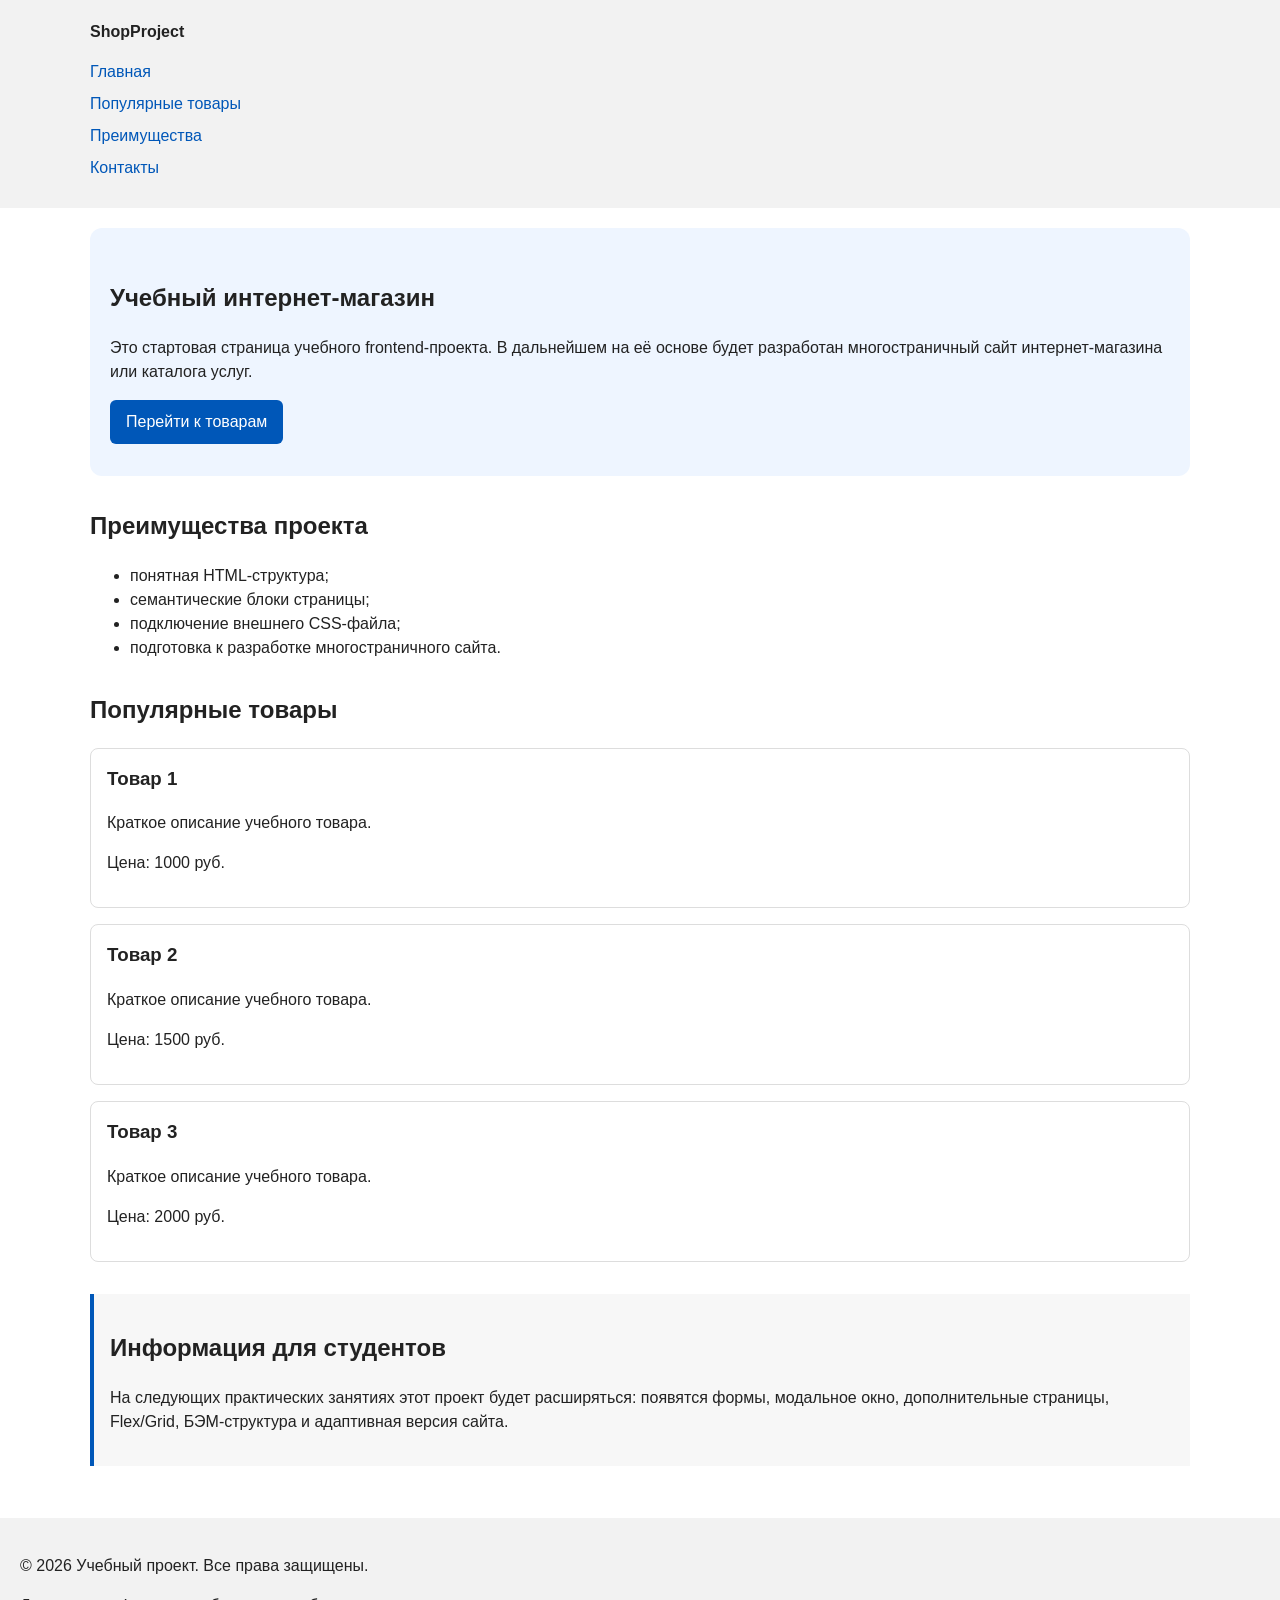
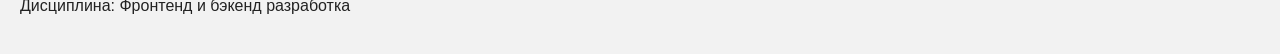
==== index.html @ 83adcd58 "feat: add semantic HTML structure and base CSS styles" ====
<!DOCTYPE html>
<html lang="ru">
<head>
  <meta charset="UTF-8">
  <meta name="viewport" content="width=device-width, initial-scale=1.0">
  <title>Учебный интернет-магазин</title>
  <link rel="stylesheet" href="css/style.css">
</head>
<body>

  <header>
    <div class="site-header">
      <a class="site-logo" href="index.html">ShopProject</a>

      <nav class="site-nav" aria-label="Основная навигация">
        <ul class="site-nav__list">
          <li><a href="index.html">Главная</a></li>
          <li><a href="#popular">Популярные товары</a></li>
          <li><a href="#advantages">Преимущества</a></li>
          <li><a href="#contacts">Контакты</a></li>
        </ul>
      </nav>
    </div>
  </header>
  <main>
    <section class="hero">
        <h1>Учебный интернет-магазин</h1>
        <p>
          Это стартовая страница учебного frontend-проекта.
          В дальнейшем на её основе будет разработан многостраничный сайт
          интернет-магазина или каталога услуг.
        </p>
        <a class="button" href="#popular">Перейти к товарам</a>
    </section>

    <section class="section" id="advantages">
      <h2>Преимущества проекта</h2>

      <ul class="advantages-list">
        <li>понятная HTML-структура;</li>
        <li>семантические блоки страницы;</li>
        <li>подключение внешнего CSS-файла;</li>
        <li>подготовка к разработке многостраничного сайта.</li>
      </ul>
    </section>

    <section class="section" id="popular">
      <h2>Популярные товары</h2>

      <article class="product-card">
        <h3>Товар 1</h3>
        <p>Краткое описание учебного товара.</p>
        <p>Цена: 1000 руб.</p>
      </article>

      <article class="product-card">
        <h3>Товар 2</h3>
        <p>Краткое описание учебного товара.</p>
        <p>Цена: 1500 руб.</p>
      </article>

      <article class="product-card">
        <h3>Товар 3</h3>
        <p>Краткое описание учебного товара.</p>
        <p>Цена: 2000 руб.</p>
      </article>
    </section>
    
    <aside class="aside-info">
      <h2>Информация для студентов</h2>
      <p>
        На следующих практических занятиях этот проект будет расширяться:
        появятся формы, модальное окно, дополнительные страницы, Flex/Grid,
        БЭМ-структура и адаптивная версия сайта.
      </p>
    </aside>

  </main>

  <footer id="contacts">
    
  <p>&copy; 2026 Учебный проект. Все права защищены.</p>
  <p>Дисциплина: Фронтенд и бэкенд разработка</p>
  
  </footer>


</body>
</html>
---- css/style.css ----
/* 
  Универсальное правило для всех элементов.
  border-box делает расчёт размеров более понятным:
  width включает content, padding и border.
*/
* {
  box-sizing: border-box;
}

/*
  Убираем стандартный внешний отступ браузера у body.
  Без этого вокруг страницы может появиться белая рамка.
*/
body {
  margin: 0;
  font-family: Arial, sans-serif;
  line-height: 1.5;
  color: #222222;
  background-color: #ffffff;
}
/*
  Задаём внутренние отступы для основных областей страницы.
  Это делает содержимое визуально отделённым от краёв окна браузера.
*/
header,
main,
footer {
  padding: 20px;
}

/*
  Оформляем шапку страницы.
  Пока используется простой светло-серый фон.
*/
header {
  background-color: #f2f2f2;
}

/*
  Оформляем подвал страницы тем же фоном,
  чтобы визуально отделить его от основного содержимого.
*/
footer {
  background-color: #f2f2f2;
}
/*
  Ограничиваем ширину содержимого шапки,
  чтобы оно не растягивалось слишком сильно на широких экранах.
*/
.site-header {
  max-width: 1100px;
  margin: 0 auto;
}

/*
  Оформляем текстовый логотип.
*/
.site-logo {
  font-weight: bold;
  text-decoration: none;
  color: #222222;
}

/*
  Убираем стандартные отступы и маркеры списка навигации.
*/
.site-nav__list {
  padding: 0;
  margin: 16px 0 0;
  list-style: none;
}

/*
  Добавляем расстояние между пунктами меню.
*/
.site-nav__list li {
  margin-bottom: 8px;
}

/*
  Оформляем ссылки меню.
*/
.site-nav__list a {
  color: #0057b8;
  text-decoration: none;
}

/*
  При наведении мыши подчёркиваем ссылку.
  Подробно состояния интерфейса будут рассмотрены в практической работе 1.7.
*/
.site-nav__list a:hover {
  text-decoration: underline;
}
/*
  Hero-блок — первый крупный блок страницы.
  Он визуально отделяется от остальных разделов фоном и отступами.
*/
.hero {
  max-width: 1100px;
  margin: 0 auto 32px;
  padding: 32px 20px;
  background-color: #eef5ff;
  border-radius: 12px;
}

/*
  Общий класс для разделов страницы.
*/
.section {
  max-width: 1100px;
  margin: 0 auto 32px;
}

/*
  Убираем лишний верхний отступ у заголовков разделов.
*/
.section h2 {
  margin-top: 0;
}
/*
  Карточка товара — самостоятельный блок.
  На следующих занятиях карточки будут доработаны и выстроены в сетку.
*/
.product-card {
  margin-bottom: 16px;
  padding: 16px;
  border: 1px solid #dddddd;
  border-radius: 8px;
  background-color: #ffffff;
}

/*
  Убираем лишний верхний отступ у заголовка карточки.
*/
.product-card h3 {
  margin-top: 0;
}
/*
  Пока это обычная ссылка, но визуально она оформляется как кнопка.
*/
.button {
  display: inline-block;
  padding: 10px 16px;
  color: #ffffff;
  background-color: #0057b8;
  text-decoration: none;
  border-radius: 6px;
}

/*
  Простое состояние наведения для кнопки.
*/
.button:hover {
  background-color: #003f86;
}

/*
  Дополнительный информационный блок.
*/
.aside-info {
  max-width: 1100px;
  margin: 0 auto 32px;
  padding: 16px;
  border-left: 4px solid #0057b8;
  background-color: #f7f7f7;
}
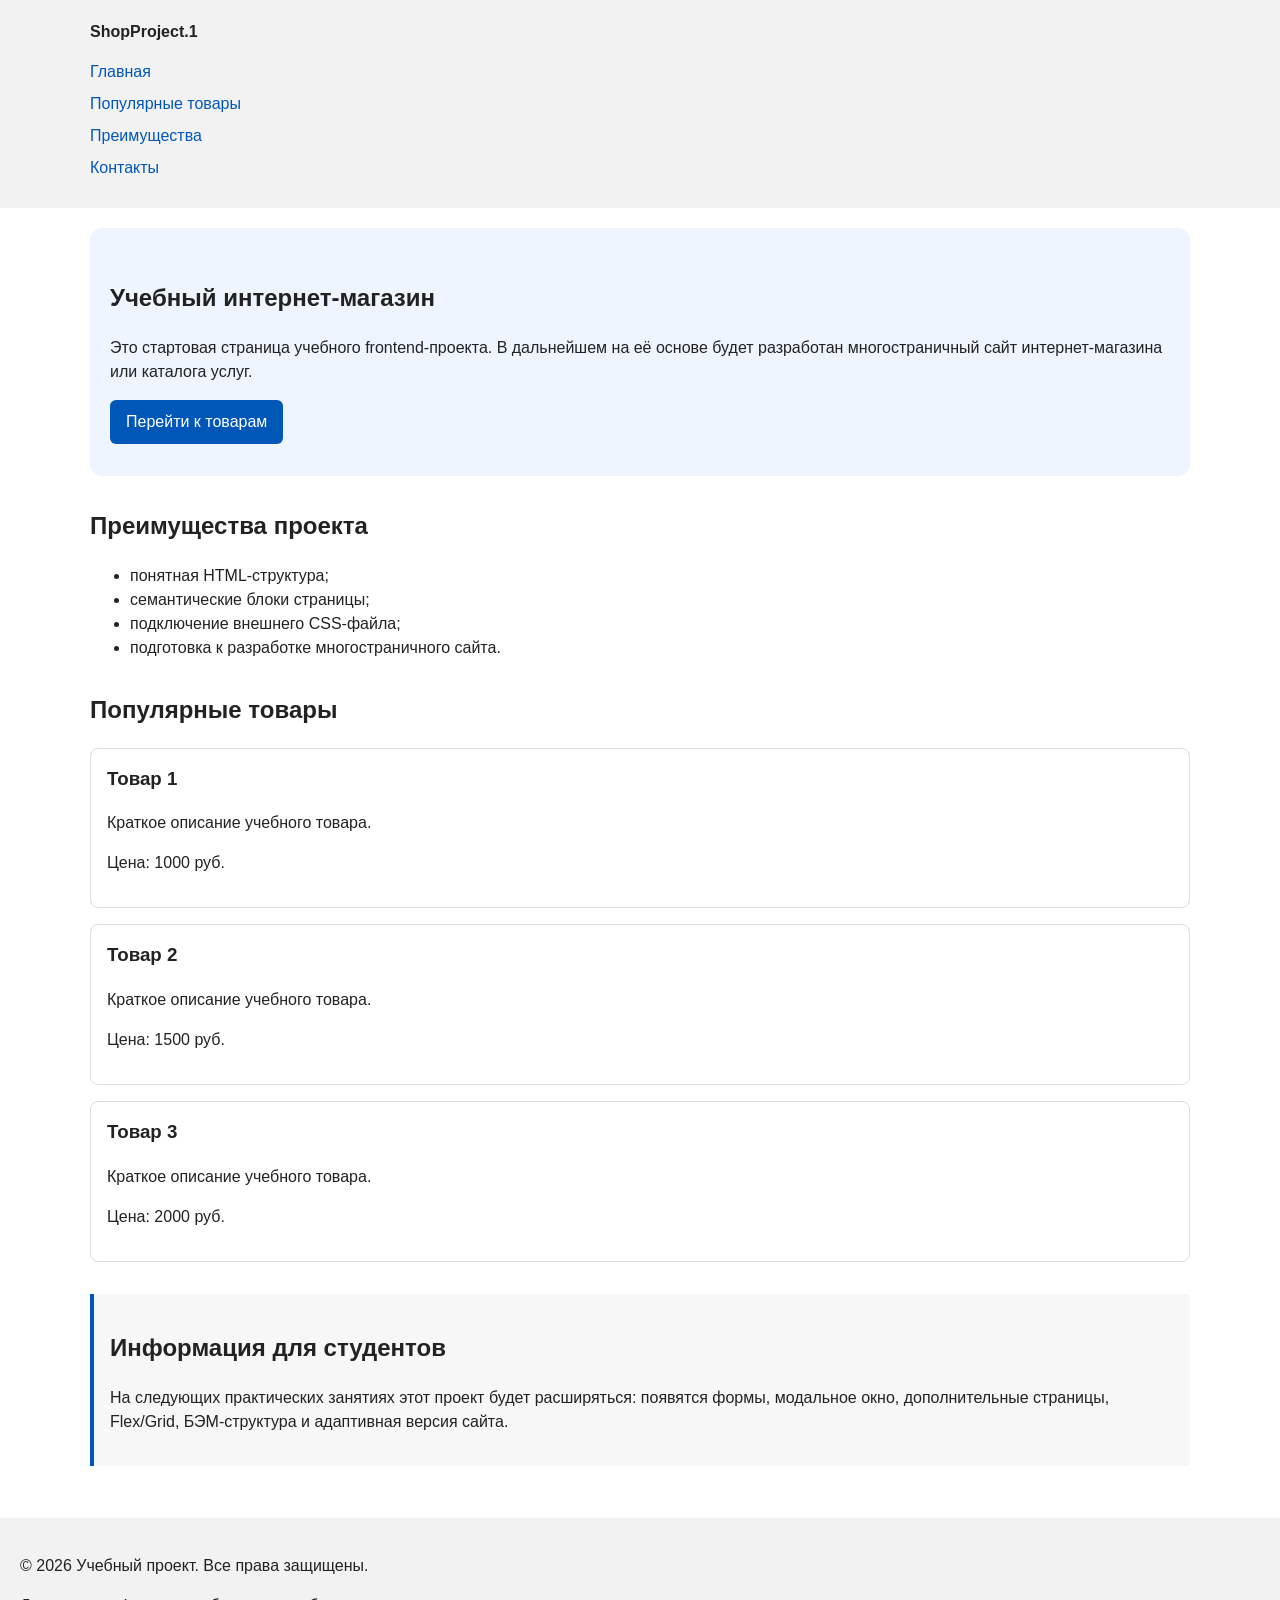
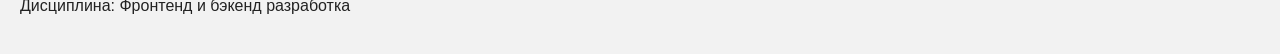
==== commit 98994ce4: "Выполнение практической работы 2 с чистой историей" ====
--- a/index.html
+++ b/index.html
@@ -10,7 +10,7 @@
 
   <header>
     <div class="site-header">
-      <a class="site-logo" href="index.html">ShopProject</a>
+      <a class="site-logo" href="index.html">ShopProject.1</a>
 
       <nav class="site-nav" aria-label="Основная навигация">
         <ul class="site-nav__list">
@@ -65,7 +65,7 @@
         <p>Цена: 2000 руб.</p>
       </article>
     </section>
-    
+
     <aside class="aside-info">
       <h2>Информация для студентов</h2>
       <p>
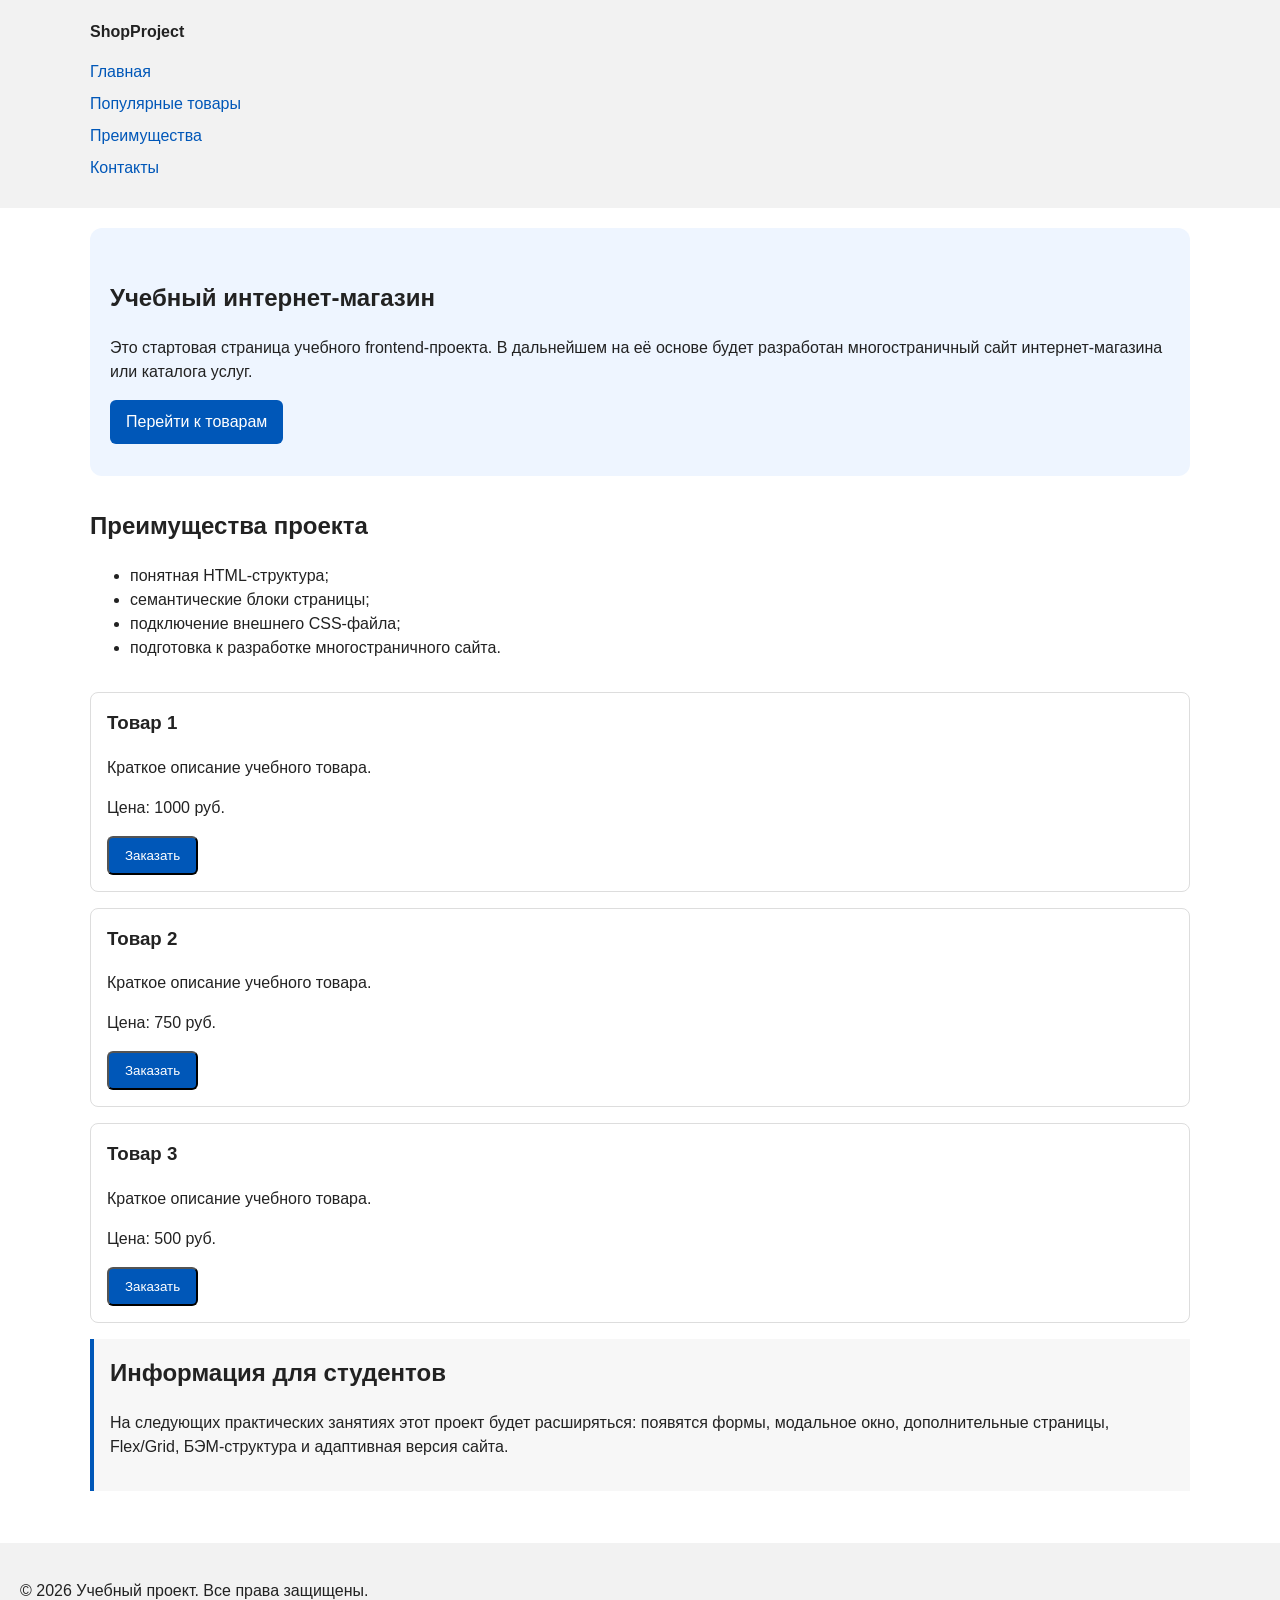
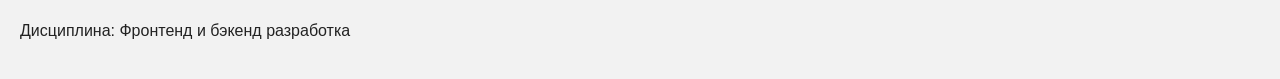
==== commit 28eeebc3: "feat: add order form modal and validation" ====
--- a/index.html
+++ b/index.html
@@ -5,12 +5,112 @@
   <meta name="viewport" content="width=device-width, initial-scale=1.0">
   <title>Учебный интернет-магазин</title>
   <link rel="stylesheet" href="css/style.css">
+  <script src="js/main.js" defer></script>
 </head>
+
+<dialog class="order-dialog" id="order-dialog" aria-labelledby="order-dialog-title">
+  <h2 id="order-dialog-title">Оформление заявки</h2>
+
+  <form class="order-form" id="order-form" action="#" method="post" novalidate>
+    <input id="selected-product" name="selected-product" type="hidden">
+
+    <div class="form-field">
+      <label for="order-name">Имя</label>
+      <input
+        id="order-name"
+        name="name"
+        type="text"
+        placeholder="Введите ваше имя"
+        minlength="2"
+        autocomplete="given-name"
+        required
+      >
+    </div>
+
+    <div class="form-field">
+      <label for="order-email">E-mail</label>
+      <input
+        id="order-email"
+        name="email"
+        type="email"
+        placeholder="example@mail.ru"
+        autocomplete="email"
+        required
+      >
+    </div>
+
+    <div class="form-field">
+      <label for="order-phone">Телефон</label>
+      <input
+        id="order-phone"
+        name="phone"
+        type="tel"
+        inputmode="tel"
+        placeholder="+7 (900) 000-00-00"
+        pattern="^\+7 \(\d{3}\) \d{3}-\d{2}-\d{2}$"
+        required
+      >
+      <small>Формат: +7 (900) 000-00-00</small>
+    </div>
+
+    <div class="form-field">
+      <label for="order-date">Дата связи</label>
+      <input
+        id="order-date"
+        name="date"
+        type="date"
+      >
+    </div>
+
+    <div class="form-field">
+      <label for="order-topic">Тема заявки</label>
+      <select id="order-topic" name="topic" required>
+        <option value="">Выберите тему</option>
+        <option value="product">Заказ товара</option>
+        <option value="consultation">Консультация</option>
+        <option value="delivery">Доставка</option>
+      </select>
+    </div>
+
+    <div class="form-field">
+      <label for="order-comment">Комментарий</label>
+      <textarea
+        id="order-comment"
+        name="comment"
+        rows="4"
+        placeholder="Укажите дополнительную информацию"
+      ></textarea>
+    </div>
+
+    <div class="form-field form-field--checkbox">
+      <label>
+        <input
+          id="order-agreement"
+          name="agreement"
+          type="checkbox"
+          required
+        >
+        Я согласен на обработку данных
+      </label>
+    </div>
+
+    <div class="form-actions">
+      <button type="button" id="close-order-dialog">Закрыть</button>
+      <button type="submit">Отправить заявку</button>
+    </div>
+  </form>
+</dialog>
+
+<p class="success-message" id="success-message" hidden>
+  Форма успешно отправлена!
+</p>
+
 <body>
+
 
   <header>
     <div class="site-header">
-      <a class="site-logo" href="index.html">ShopProject.1</a>
+      <a class="site-logo" href="index.html">ShopProject</a>
 
       <nav class="site-nav" aria-label="Основная навигация">
         <ul class="site-nav__list">
@@ -45,27 +145,33 @@
     </section>
 
     <section class="section" id="popular">
-      <h2>Популярные товары</h2>
-
       <article class="product-card">
         <h3>Товар 1</h3>
         <p>Краткое описание учебного товара.</p>
         <p>Цена: 1000 руб.</p>
+        <button class="button product-card__button" type="button" data-product="Товар 1">
+          Заказать
+        </button>
       </article>
 
       <article class="product-card">
         <h3>Товар 2</h3>
         <p>Краткое описание учебного товара.</p>
-        <p>Цена: 1500 руб.</p>
+        <p>Цена: 750 руб.</p>
+        <button class="button product-card__button" type="button" data-product="Товар 2">
+          Заказать
+        </button>
       </article>
 
       <article class="product-card">
         <h3>Товар 3</h3>
         <p>Краткое описание учебного товара.</p>
-        <p>Цена: 2000 руб.</p>
+        <p>Цена: 500 руб.</p>
+        <button class="button product-card__button" type="button" data-product="Товар 3">
+          Заказать
+        </button>
       </article>
-    </section>
-
+    
     <aside class="aside-info">
       <h2>Информация для студентов</h2>
       <p>
--- a/css/style.css
+++ b/css/style.css
@@ -165,3 +165,104 @@
   border-left: 4px solid #0057b8;
   background-color: #f7f7f7;
 }
+/*
+  Модальное окно.
+  Элемент dialog сам умеет открываться поверх страницы.
+*/
+.order-dialog {
+  width: min(100% - 32px, 560px);
+  padding: 24px;
+  border: none;
+  border-radius: 12px;
+}
+
+/*
+  Затемнение фона за модальным окном.
+*/
+.order-dialog::backdrop {
+  background-color: rgba(0, 0, 0, 0.5);
+}
+
+/*
+  Поле формы.
+  Каждый блок получает нижний отступ.
+*/
+.form-field {
+  margin-bottom: 16px;
+}
+
+/*
+  Подпись поля.
+*/
+.form-field label {
+  display: block;
+  margin-bottom: 6px;
+}
+
+/*
+  Основные поля формы.
+*/
+.form-field input,
+.form-field select,
+.form-field textarea {
+  width: 100%;
+  padding: 10px 12px;
+  border: 1px solid #cccccc;
+  border-radius: 6px;
+  font: inherit;
+}
+
+/*
+  Checkbox не должен занимать всю ширину.
+*/
+.form-field input[type="checkbox"] {
+  width: auto;
+}
+
+/*
+  Подсказка под полем телефона.
+*/
+.form-field small {
+  display: block;
+  margin-top: 4px;
+  color: #666666;
+}
+
+/*
+  Видимый фокус для клавиатурной навигации.
+*/
+.form-field input:focus-visible,
+.form-field select:focus-visible,
+.form-field textarea:focus-visible,
+.form-actions button:focus-visible {
+  outline: 2px solid #0057b8;
+  outline-offset: 2px;
+}
+
+/*
+  Подсветка ошибочных полей.
+  Атрибут aria-invalid будет добавляться через JavaScript.
+*/
+[aria-invalid="true"] {
+  border-color: #b00020;
+}
+
+/*
+  Кнопки формы.
+*/
+.form-actions {
+  display: flex;
+  gap: 12px;
+  margin-top: 20px;
+}
+
+/*
+  Сообщение об успешной отправке.
+*/
+.success-message {
+  max-width: 1100px;
+  margin: 24px auto;
+  padding: 16px;
+  border-left: 4px solid #168a2f;
+  background-color: #eefaf0;
+}
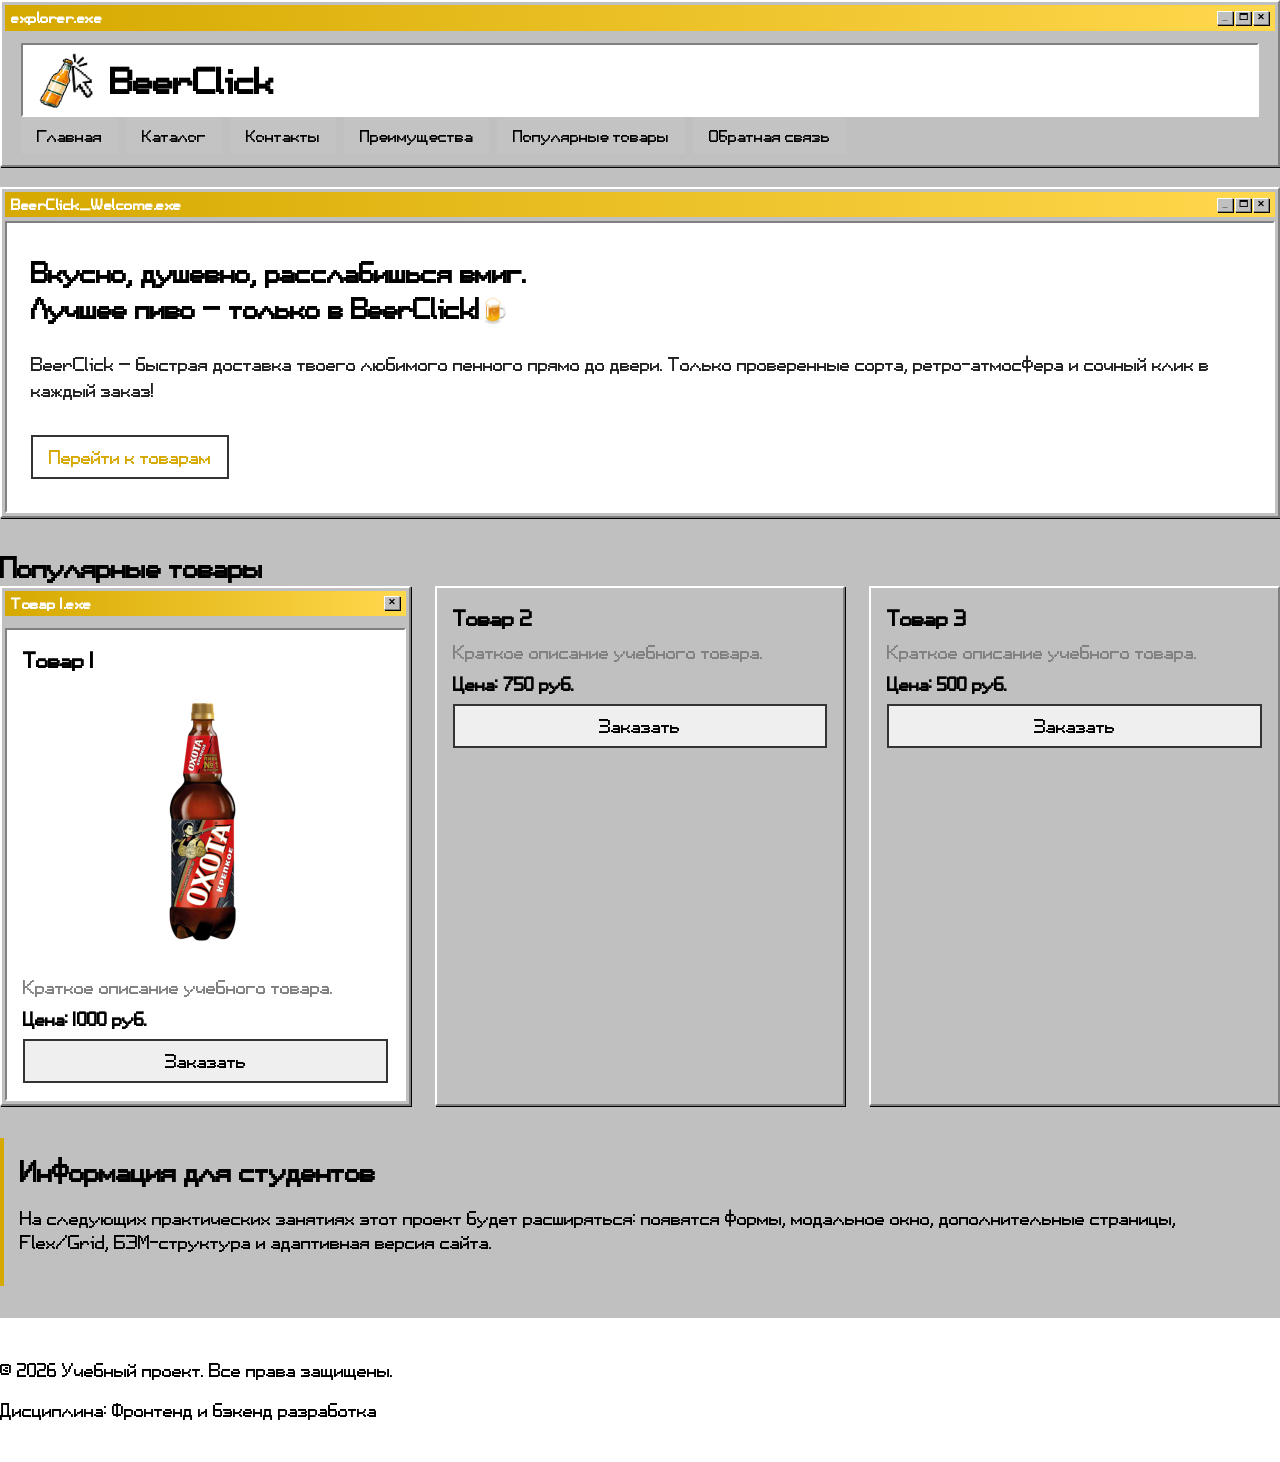
==== commit 57e19dae: "обширное изменение в дизайне, доработка" ====
--- a/index.html
+++ b/index.html
@@ -1,5 +1,6 @@
 <!DOCTYPE html>
 <html lang="ru">
+
 <head>
   <meta charset="UTF-8">
   <meta name="viewport" content="width=device-width, initial-scale=1.0">
@@ -8,188 +9,245 @@
   <script src="js/main.js" defer></script>
 </head>
 
-<dialog class="order-dialog" id="order-dialog" aria-labelledby="order-dialog-title">
-  <h2 id="order-dialog-title">Оформление заявки</h2>
-
-  <form class="order-form" id="order-form" action="#" method="post" novalidate>
-    <input id="selected-product" name="selected-product" type="hidden">
-
-    <div class="form-field">
-      <label for="order-name">Имя</label>
-      <input
-        id="order-name"
-        name="name"
-        type="text"
-        placeholder="Введите ваше имя"
-        minlength="2"
-        autocomplete="given-name"
-        required
-      >
+<body>
+
+  <dialog class="order-dialog" id="order-dialog" aria-labelledby="order-dialog-title">
+    <h2 class="order-dialog__title" id="order-dialog-title">Оформление заявки</h2>
+
+    <form class="order-form" id="order-form" action="#" method="post" novalidate>
+      <input id="selected-product" name="selected-product" type="hidden">
+
+      <div class="order-form__field">
+        <label class="order-form__label" for="order-name">Имя</label>
+        <input class="order-form__input" id="order-name" name="name" type="text" placeholder="Введите ваше имя" minlength="2" autocomplete="given-name" required>
+      </div>
+
+      <div class="order-form__field">
+        <label class="order-form__label" for="order-email">E-mail</label>
+        <input class="order-form__input" id="order-email" name="email" type="email" placeholder="example@mail.ru" autocomplete="email" required>
+      </div>
+
+      <div class="order-form__field">
+        <label class="order-form__label" for="order-phone">Телефон</label>
+        <input class="order-form__input" id="order-phone" name="phone" type="tel" inputmode="tel" placeholder="+7 (900) 000-00-00" pattern="^\+7 \(\d{3}\) \d{3}-\d{2}-\d{2}$" required>
+        <small class="order-form__help">Формат: +7 (900) 000-00-00</small>
+      </div>
+
+      <div class="order-form__field">
+        <label class="order-form__label" for="order-date">Дата связи</label>
+        <input class="order-form__input" id="order-date" name="date" type="date">
+      </div>
+
+      <div class="order-form__field">
+        <label class="order-form__label" for="order-topic">Тема заявки</label>
+        <select class="order-form__select" id="order-topic" name="topic" required>
+          <option value="">Выберите тему</option>
+          <option value="product">Заказ товара</option>
+          <option value="consultation">Консультация</option>
+          <option value="delivery">Доставка</option>
+        </select>
+      </div>
+
+      <div class="order-form__field">
+        <label class="order-form__label" for="order-comment">Комментарий</label>
+        <textarea class="order-form__textarea" id="order-comment" name="comment" rows="4" placeholder="Укажите дополнительную информацию"></textarea>
+      </div>
+
+      <div class="order-form__field order-form__field--checkbox">
+        <label class="order-form__checkbox-label">
+          <input class="order-form__checkbox" id="order-agreement" name="agreement" type="checkbox" required>
+          Я согласен на обработку данных
+        </label>
+      </div>
+
+      <div class="order-form__actions">
+        <button class="button button--secondary" type="button" id="close-order-dialog">Закрыть</button>
+        <button class="button button--primary" type="submit">Отправить заявку</button>
+      </div>
+    </form>
+  </dialog>
+
+  <p class="success-message" id="success-message" hidden>
+    Форма успешно отправлена!
+  </p>
+
+  <header class="site-header win98-window ">
+
+    <div class="window-title-bar">
+      <div class="title-bar-text">explorer.exe</div>
+
+      <div class="title-bar-controls">
+        <button aria-label="Minimize" type="button">_</button>
+        <button aria-label="Maximize" type="button">🗖</button>
+        <button aria-label="Close" type="button">✕</button>
+      </div>
     </div>
 
-    <div class="form-field">
-      <label for="order-email">E-mail</label>
-      <input
-        id="order-email"
-        name="email"
-        type="email"
-        placeholder="example@mail.ru"
-        autocomplete="email"
-        required
-      >
-    </div>
-
-    <div class="form-field">
-      <label for="order-phone">Телефон</label>
-      <input
-        id="order-phone"
-        name="phone"
-        type="tel"
-        inputmode="tel"
-        placeholder="+7 (900) 000-00-00"
-        pattern="^\+7 \(\d{3}\) \d{3}-\d{2}-\d{2}$"
-        required
-      >
-      <small>Формат: +7 (900) 000-00-00</small>
-    </div>
-
-    <div class="form-field">
-      <label for="order-date">Дата связи</label>
-      <input
-        id="order-date"
-        name="date"
-        type="date"
-      >
-    </div>
-
-    <div class="form-field">
-      <label for="order-topic">Тема заявки</label>
-      <select id="order-topic" name="topic" required>
-        <option value="">Выберите тему</option>
-        <option value="product">Заказ товара</option>
-        <option value="consultation">Консультация</option>
-        <option value="delivery">Доставка</option>
-      </select>
-    </div>
-
-    <div class="form-field">
-      <label for="order-comment">Комментарий</label>
-      <textarea
-        id="order-comment"
-        name="comment"
-        rows="4"
-        placeholder="Укажите дополнительную информацию"
-      ></textarea>
-    </div>
-
-    <div class="form-field form-field--checkbox">
-      <label>
-        <input
-          id="order-agreement"
-          name="agreement"
-          type="checkbox"
-          required
-        >
-        Я согласен на обработку данных
-      </label>
-    </div>
-
-    <div class="form-actions">
-      <button type="button" id="close-order-dialog">Закрыть</button>
-      <button type="submit">Отправить заявку</button>
-    </div>
-  </form>
-</dialog>
-
-<p class="success-message" id="success-message" hidden>
-  Форма успешно отправлена!
-</p>
-
-<body>
-
-
-  <header>
-    <div class="site-header">
-      <a class="site-logo" href="index.html">ShopProject</a>
+    <div class="site-header__inner">
+
+      <div class="window-work-area">
+        <div class="logo-container">
+          <a href="/" class="logo-link">
+            <img src="img/logo_bc.png" alt="BeerClick" class="logo-img">
+          </a>
+
+          <a href="/" class="logo-text">BeerClick</a>
+        </div>
+      </div>
 
       <nav class="site-nav" aria-label="Основная навигация">
         <ul class="site-nav__list">
-          <li><a href="index.html">Главная</a></li>
-          <li><a href="#popular">Популярные товары</a></li>
-          <li><a href="#advantages">Преимущества</a></li>
-          <li><a href="#contacts">Контакты</a></li>
+
+          <li class="site-nav__item">
+            <a class="site-nav__link" href="index.html">Главная</a>
+          </li>
+
+          <li class="site-nav__item">
+            <a class="site-nav__link" href="catalog.html">Каталог</a>
+          </li>
+
+          <li class="site-nav__item">
+            <a class="site-nav__link" href="contacts.html">Контакты</a>
+          </li>
+
+          <li class="site-nav__item">
+            <a class="site-nav__link" href="index.html#advantages">Преимущества</a>
+          </li>
+
+          <li class="site-nav__item">
+            <a class="site-nav__link" href="index.html#popular">Популярные товары</a>
+          </li>
+
+          <li class="site-nav__item">
+            <a class="site-nav__link" href="index.html#contacts">Обратная связь</a>
+          </li>
+
         </ul>
       </nav>
+
     </div>
   </header>
+
   <main>
-    <section class="hero">
-        <h1>Учебный интернет-магазин</h1>
+
+    <section class="hero win98-window">
+
+      <div class="window-title-bar">
+        <div class="title-bar-text">BeerClick_Welcome.exe</div>
+
+        <div class="title-bar-controls">
+          <button aria-label="Minimize" type="button">_</button>
+          <button aria-label="Maximize" type="button">🗖</button>
+          <button aria-label="Close" type="button">✕</button>
+        </div>
+      </div>
+
+      <div class="hero__work-area">
+        <h1>
+          Вкусно, душевно, расслабишься вмиг. <br>
+          Лучшее пиво — только в BeerClick!🍺
+        </h1>
+
         <p>
-          Это стартовая страница учебного frontend-проекта.
-          В дальнейшем на её основе будет разработан многостраничный сайт
-          интернет-магазина или каталога услуг.
+          BeerClick — быстрая доставка твоего любимого пенного прямо до двери.
+          Только проверенные сорта, ретро-атмосфера и сочный клик в каждый заказ!
         </p>
+
         <a class="button" href="#popular">Перейти к товарам</a>
+      </div>
+
     </section>
 
+    <!-- 
     <section class="section" id="advantages">
+
       <h2>Преимущества проекта</h2>
 
-      <ul class="advantages-list">
+      <ul>
         <li>понятная HTML-структура;</li>
         <li>семантические блоки страницы;</li>
         <li>подключение внешнего CSS-файла;</li>
         <li>подготовка к разработке многостраничного сайта.</li>
       </ul>
+
     </section>
+    -->
 
     <section class="section" id="popular">
-      <article class="product-card">
-        <h3>Товар 1</h3>
-        <p>Краткое описание учебного товара.</p>
-        <p>Цена: 1000 руб.</p>
-        <button class="button product-card__button" type="button" data-product="Товар 1">
-          Заказать
-        </button>
-      </article>
-
-      <article class="product-card">
-        <h3>Товар 2</h3>
-        <p>Краткое описание учебного товара.</p>
-        <p>Цена: 750 руб.</p>
-        <button class="button product-card__button" type="button" data-product="Товар 2">
-          Заказать
-        </button>
-      </article>
-
-      <article class="product-card">
-        <h3>Товар 3</h3>
-        <p>Краткое описание учебного товара.</p>
-        <p>Цена: 500 руб.</p>
-        <button class="button product-card__button" type="button" data-product="Товар 3">
-          Заказать
-        </button>
-      </article>
-    
+
+      <h2>Популярные товары</h2>
+
+      <div class="products-grid">
+
+        <article class="product-card win98-window">
+
+          <div class="window-title-bar">
+            <div class="title-bar-text">Товар 1.exe</div>
+
+            <div class="title-bar-controls">
+              <button aria-label="Close" type="button">✕</button>
+            </div>
+          </div>
+
+          <div class="product-card__content">
+            <h3 class="product-card__title">Товар 1</h3>
+
+            <a href="/" class="pivo1">
+              <img src="img/ohota_kr.png" alt="Охота Крепкое" class="product-beer-img">
+            </a>
+
+            <p class="product-card__description">Краткое описание учебного товара.</p>
+            <p class="product-card__price">Цена: 1000 руб.</p>
+
+            <button class="button product-card__button" type="button" data-product="Товар 1">Заказать</button>
+          </div>
+
+        </article>
+
+        <article class="product-card">
+
+          <h3 class="product-card__title">Товар 2</h3>
+          <p class="product-card__description">Краткое описание учебного товара.</p>
+          <p class="product-card__price">Цена: 750 руб.</p>
+
+          <button class="button product-card__button" type="button" data-product="Товар 2">Заказать</button>
+
+        </article>
+
+        <article class="product-card">
+
+          <h3 class="product-card__title">Товар 3</h3>
+          <p class="product-card__description">Краткое описание учебного товара.</p>
+          <p class="product-card__price">Цена: 500 руб.</p>
+
+          <button class="button product-card__button" type="button" data-product="Товар 3">Заказать</button>
+
+        </article>
+
+      </div>
+
+    </section>
+
     <aside class="aside-info">
+
       <h2>Информация для студентов</h2>
+
       <p>
         На следующих практических занятиях этот проект будет расширяться:
         появятся формы, модальное окно, дополнительные страницы, Flex/Grid,
         БЭМ-структура и адаптивная версия сайта.
       </p>
+
     </aside>
 
   </main>
 
   <footer id="contacts">
-    
-  <p>&copy; 2026 Учебный проект. Все права защищены.</p>
-  <p>Дисциплина: Фронтенд и бэкенд разработка</p>
-  
+
+    <p>&copy; 2026 Учебный проект. Все права защищены.</p>
+    <p>Дисциплина: Фронтенд и бэкенд разработка</p>
+
   </footer>
 
-
 </body>
-</html>
+</html>
--- a/css/style.css
+++ b/css/style.css
@@ -1,268 +1,577 @@
-/* 
-  Универсальное правило для всех элементов.
-  border-box делает расчёт размеров более понятным:
-  width включает content, padding и border.
-*/
+@font-face {
+  font-family: 'BeerClickFont'; 
+  src: url('../fonts/modula.ttf') format('truetype'); 
+  font-weight: normal;
+  font-style: normal;
+  font-display: swap;
+}
+
+@font-face {
+  font-family: 'Inter'; 
+  src: url('../fonts/Inter-Black.ttf') format('truetype');
+  font-weight: 400; 
+  font-style: normal;
+  font-display: swap;
+}
+
+:root {
+  --color-bg: #c0c0c0;          
+  --color-text: #000000;        
+  --color-muted: #808080;       
+  
+  --color-surface: #ffffff;      
+  --color-surface-card: #c0c0c0; 
+  --color-white: #ffffff;        
+  --color-text-light: #ffffff;   
+  
+--color-primary: #D6A900;
+--color-primary-dark: #A67C00;
+
+  --win-border-light: #ffffff;   
+  --win-border-dark: #808080;    
+  --win-border-shadow: #000000;  
+
+  --space-xs: 4px;
+  --space-sm: 8px;
+  --space-md: 16px;
+  --space-lg: 24px;
+  --space-xl: 32px;
+  --radius-sm: 0px;             
+  --radius-md: 0px;
+  --radius-lg: 0px;
+  --container-width: 2000px;
+}
+
 * {
   box-sizing: border-box;
 }
 
-/*
-  Убираем стандартный внешний отступ браузера у body.
-  Без этого вокруг страницы может появиться белая рамка.
-*/
+html {
+  scroll-behavior: smooth;
+}
+
+h1, h2, h3 {
+  font-family: 'BeerClickFont', sans-serif;
+  margin: 0;
+}
+header {
+  margin-bottom: 20px;
+  max-width: var(--container-width);
+  margin: 0 auto;
+  font-family: "BeerClickFont", -apple-system, BlinkMacSystemFont, Roboto, sans-serif;
+  line-height: 1.5;
+  color: var(--color-text);
+  background-color: var(--color-bg);
+}
+
 body {
   margin: 0;
-  font-family: Arial, sans-serif;
+  font-family: "BeerClickFont", -apple-system, BlinkMacSystemFont, Roboto, sans-serif;
   line-height: 1.5;
+  color: var(--color-text);
+  background-color: var(--color-bg);
+}
+
+h1 {
+    font-family: "BeerClickFont", -apple-system, BlinkMacSystemFont, Roboto, sans-serif;
+}
+
+a {
+  color: var(--color-primary);
+  transition: color 0.2s ease;
+}
+
+a:hover {
+  color: var(--color-primary-dark);
+}
+
+a:focus-visible {
+  outline: 2px solid var(--color-primary);
+  outline-offset: 3px;
+}
+
+.site-header {
+  background-color: var(--color-surface);
+  border-bottom: 1px solid var(--color-border);
+}
+
+.site-header__inner {
+  background-color: #c0c0c0; 
+  padding: var(--space-sm) var(--space-md);
+}
+
+.logo-container {
+  display: flex;
+  align-items: center;
+  gap: 15px;
+}
+
+.logo-img {
+  display: block;
+  width: 60px; 
+  height: auto;
+  object-fit: contain;
+}
+
+.logo-text {
+  font-family: 'BeerClickFont', sans-serif; 
+  font-size: 32px;
+  font-weight: 1000;
+  color: hsl(0, 0%, 0%); 
+  text-decoration: none;
+}
+
+.window-work-area {
+  background-color: #ffffff !important; 
+  padding: 4px 12px;                    
+
+  border-top: 2px solid #808080 !important;
+  border-left: 2px solid #808080 !important;
+  border-right: 2px solid #ffffff !important;
+  border-bottom: 2px solid #ffffff !important;
+  
+  display: flex;
+  align-items: center;
+}
+
+.logo-text {
+  font-family: 'BeerClickFont', sans-serif;
+  font-size: 32px;
+  font-weight: 1000;
+  color: #000000 !important; 
+  text-decoration: none;
+}
+
+.site-nav__list {
+  display: flex;
+  flex-wrap: wrap;
+  align-items: center;
+  gap: var(--space-sm); 
+  padding: 0;
+  margin: 0;
+  list-style: none;
+}
+
+.site-nav__link {
+  display: inline-block;
+  padding: var(--space-sm) var(--space-md);
+  color: var(--color-text);
+  text-decoration: none;
+  font-size: 14px;
+  font-weight: 500;
+  background-color: rgba(255, 255, 255, 0.04); 
+  border: 1px solid var(--color-border); 
+  border-radius: var(--radius-sm);
+  transition: all 0.2s ease-in-out;
+}
+
+.site-nav__link:hover {
+  color: var(--color-white);
+  background-color: var(--color-primary); 
+  border-color: var(--color-primary);
+  box-shadow: 0 0 10px rgba(255, 255, 255, 0.25); 
+}
+
+.site-nav__link--active {
+  color: var(--color-primary);
+  background-color: rgba(255, 208, 0, 0.1);
+  border-color: var(--color-primary);
+}
+
+.button {
+  display: inline-block;
+  padding: var(--space-sm) var(--space-md);
+  border: 2px solid #333333;;
+  border-radius: var(--radius-sm);
+  font: inherit;
+  text-decoration: none;
+  cursor: pointer;
+  transition: all 0.2s ease;
+
+}
+
+.button:hover {
+  background-color: #000000; 
+  border-color: #000000;     
+  color: #FDFBF7;            
+}
+
+.button--primary {
+  color: var(--color-white);
+  background-color: var(--color-primary);
+}
+
+.button--primary:hover {
+  background-color: var(--color-primary-dark);
+}
+
+.button--secondary {
+  color: var(--color-primary);
+  background-color: transparent;
+  border: 1px solid var(--color-primary);
+}
+
+.button--secondary:hover {
+  color: var(--color-white);
+  background-color: var(--color-primary);
+}
+
+.button:focus-visible {
+  outline: 2px solid var(--color-primary);
+  outline-offset: 3px;
+}
+
+.button:disabled {
+  opacity: 0.6;
+  cursor: not-allowed;
+}
+
+footer {
+  background-color: var(--color-surface);
+  padding: var(--space-lg) 0;
+}
+
+.breadcrumbs {
+  max-width: var(--container-width);
+  margin: 0 auto var(--space-md);
+  font-size: 14px;
+  color: var(--color-muted);
+}
+
+.breadcrumbs__link {
+  color: var(--color-primary);
+  text-decoration: none;
+}
+
+.breadcrumbs__link:hover {
+  text-decoration: underline;
+}
+
+.breadcrumbs__current::before {
+  content: " / ";
+  color: var(--color-muted);
+}
+
+.win98-window {
+  background-color: #c0c0c0 !important; 
+  border-radius: 0 !important;          
+
+  border-top: 2px solid #ffffff !important;
+  border-left: 2px solid #ffffff !important;
+  border-right: 2px solid #808080 !important;
+  border-bottom: 2px solid #808080 !important;
+  box-shadow: 1px 1px 0px 0px #000000 !important;
+  padding: 3px !important; 
+}
+
+.window-title-bar {
+  background: linear-gradient(90deg, #D6A900, #FFD84D); 
+  display: flex;
+  justify-content: space-between;
+  align-items: center;
+  padding: 3px 6px;
+  margin-bottom: var(--space-xs);
+}
+
+.title-bar-text {
+  color: #ffffff;
+  font-weight: bold;
+  font-size: 13px;
+  letter-spacing: 0.5px;
+}
+
+.title-bar-controls {
+  display: flex;
+  gap: 2px;
+}
+
+.title-bar-controls button {
+  background-color: #c0c0c0;
+  border-top: 1px solid #ffffff;
+  border-left: 1px solid #ffffff;
+  border-right: 1px solid #808080;
+  border-bottom: 1px solid #808080;
+  box-shadow: 1px 1px 0px 0px #000000;
+  border-radius: 0;
+  width: 16px;
+  height: 14px;
+  font-size: 9px;
+  font-weight: bold;
+  color: #000000;
+  display: flex;
+  align-items: center;
+  justify-content: center;
+  cursor: pointer;
+  padding: 0 0 2px 0;
+}
+
+.title-bar-controls button:active {
+  border-top: 1px solid #808080;
+  border-left: 1px solid #808080;
+  border-right: 1px solid #ffffff;
+  border-bottom: 1px solid #ffffff;
+  box-shadow: none;
+  padding: 1px 0 0 1px;
+}
+
+.hero {
+  display: block !important;
+  margin-top: 20px !important;; 
+  max-width: var(--container-width);
+  margin: 0 auto var(--space-xl);
+  
+}
+
+.hero__work-area {
+  background-color: #ffffff !important; 
+  padding: var(--space-xl) var(--space-lg); 
+
+  border-top: 2px solid #808080 !important;
+  border-left: 2px solid #808080 !important;
+  border-right: 2px solid #ffffff !important;
+  border-bottom: 2px solid #ffffff !important;
+  
+  color: #000000 !important; 
+}
+
+.hero__work-area h1 {
+  margin-top: 0;
+  margin-bottom: 24px;
+  color: #000000;
+}
+
+.hero__work-area p {
+  margin-bottom: 32px;
+  line-height: 1.6;
   color: #222222;
-  background-color: #ffffff;
-}
-/*
-  Задаём внутренние отступы для основных областей страницы.
-  Это делает содержимое визуально отделённым от краёв окна браузера.
-*/
-header,
-main,
-footer {
-  padding: 20px;
-}
-
-/*
-  Оформляем шапку страницы.
-  Пока используется простой светло-серый фон.
-*/
-header {
-  background-color: #f2f2f2;
-}
-
-/*
-  Оформляем подвал страницы тем же фоном,
-  чтобы визуально отделить его от основного содержимого.
-*/
-footer {
-  background-color: #f2f2f2;
-}
-/*
-  Ограничиваем ширину содержимого шапки,
-  чтобы оно не растягивалось слишком сильно на широких экранах.
-*/
-.site-header {
-  max-width: 1100px;
-  margin: 0 auto;
-}
-
-/*
-  Оформляем текстовый логотип.
-*/
-.site-logo {
-  font-weight: bold;
-  text-decoration: none;
-  color: #222222;
-}
-
-/*
-  Убираем стандартные отступы и маркеры списка навигации.
-*/
-.site-nav__list {
-  padding: 0;
-  margin: 16px 0 0;
-  list-style: none;
-}
-
-/*
-  Добавляем расстояние между пунктами меню.
-*/
-.site-nav__list li {
-  margin-bottom: 8px;
-}
-
-/*
-  Оформляем ссылки меню.
-*/
-.site-nav__list a {
-  color: #0057b8;
-  text-decoration: none;
-}
-
-/*
-  При наведении мыши подчёркиваем ссылку.
-  Подробно состояния интерфейса будут рассмотрены в практической работе 1.7.
-*/
-.site-nav__list a:hover {
-  text-decoration: underline;
-}
-/*
-  Hero-блок — первый крупный блок страницы.
-  Он визуально отделяется от остальных разделов фоном и отступами.
-*/
-.hero {
-  max-width: 1100px;
-  margin: 0 auto 32px;
-  padding: 32px 20px;
-  background-color: #eef5ff;
-  border-radius: 12px;
-}
-
-/*
-  Общий класс для разделов страницы.
-*/
+}
+
 .section {
-  max-width: 1100px;
-  margin: 0 auto 32px;
-}
-
-/*
-  Убираем лишний верхний отступ у заголовков разделов.
-*/
+  max-width: var(--container-width);
+  margin: 0 auto var(--space-xl);
+}
+
 .section h2 {
   margin-top: 0;
 }
-/*
-  Карточка товара — самостоятельный блок.
-  На следующих занятиях карточки будут доработаны и выстроены в сетку.
-*/
+
+.products-grid {
+  display: grid;
+  grid-template-columns: repeat(3, 1fr);
+  gap: var(--space-lg);
+}
+
 .product-card {
-  margin-bottom: 16px;
-  padding: 16px;
-  border: 1px solid #dddddd;
-  border-radius: 8px;
-  background-color: #ffffff;
-}
-
-/*
-  Убираем лишний верхний отступ у заголовка карточки.
-*/
-.product-card h3 {
-  margin-top: 0;
-}
-/*
-  Пока это обычная ссылка, но визуально она оформляется как кнопка.
-*/
-.button {
+  display: flex;
+  flex-direction: column;
+  gap: var(--space-sm);
+  padding: var(--space-md);
+  background-color: var(--color-surface-card);
+  border-radius: 0;
+  
+  border-top: 2px solid var(--win-border-light);
+  border-left: 2px solid var(--win-border-light);
+  border-right: 2px solid var(--win-border-dark);
+  border-bottom: 2px solid var(--win-border-dark);
+  box-shadow: 1px 1px 0px 0px var(--win-border-shadow);
+}
+
+.product-card:hover {
+  transform: none !important; 
+  border-color: #ffffff !important;
+}
+
+.product-card--featured {
+  border-color: var(--color-primary);
+  box-shadow: 0 4px 12px rgba(255, 208, 0, 0.15);
+}
+
+.product-card--discount {
+  border-color: var(--color-danger);
+}
+
+.product-card__title {
+  margin: 0;
+  color: var(--color-text);
+}
+
+.product-card__description {
+  margin: 0;
+  color: var(--color-muted);
+}
+
+.product-card__price {
+  margin: 0;
+  font-weight: 700;
+}
+
+.product-card--discount .product-card__price {
+  color: var(--color-danger);
+}
+
+.pivo1 {
+  display: block;
+  text-align: center;
+  margin: 15px auto;
+  width: 100%;
+}
+
+.product-beer-img {
   display: inline-block;
-  padding: 10px 16px;
-  color: #ffffff;
-  background-color: #0057b8;
-  text-decoration: none;
-  border-radius: 6px;
-}
-
-/*
-  Простое состояние наведения для кнопки.
-*/
-.button:hover {
-  background-color: #003f86;
-}
-
-/*
-  Дополнительный информационный блок.
-*/
+  width: auto !important;   
+  height: 250px !important;  
+  max-width: 100%;          
+  object-fit: contain;      
+}
+
 .aside-info {
-  max-width: 1100px;
-  margin: 0 auto 32px;
-  padding: 16px;
-  border-left: 4px solid #0057b8;
-  background-color: #f7f7f7;
-}
-/*
-  Модальное окно.
-  Элемент dialog сам умеет открываться поверх страницы.
-*/
+  max-width: var(--container-width);
+  margin: 0 auto var(--space-xl);
+  padding: var(--space-md);
+  border-left: 4px solid var(--color-primary);
+  background-color: var(--color-surface-aside);
+}
+
+.product-card__content {
+  padding: var(--space-md);
+  background-color: #ffffff; 
+  border-top: 2px solid #808080;  
+  border-left: 2px solid #808080;
+  border-right: 2px solid #ffffff;
+  border-bottom: 2px solid #ffffff;
+  display: flex;
+  flex-direction: column;
+  gap: var(--space-sm);
+  flex-grow: 1; 
+}
+
+.catalog-layout {
+  max-width: var(--container-width);
+  margin: 0 auto var(--space-xl);
+  display: grid;
+  grid-template-columns: 260px 1fr;
+  grid-template-areas: "filters products";
+  gap: var(--space-lg);
+}
+
+.catalog-filters {
+  grid-area: filters;
+  padding: var(--space-md);
+  border: 1px solid var(--color-border);
+  border-radius: var(--radius-md);
+  background-color: var(--color-surface-aside);
+}
+
+.catalog-products {
+  grid-area: products;
+}
+
+.filters-form {
+  display: grid;
+  gap: var(--space-md);
+}
+
+.filters-form fieldset {
+  margin: 0;
+  padding: var(--space-md);
+  border: 1px solid var(--color-border);
+  border-radius: var(--radius-sm);
+}
+
+.filters-form legend {
+  font-weight: 700;
+}
+
+.filters-form label {
+  display: block;
+  margin-bottom: var(--space-sm);
+}
+
+.filters-form input[type="number"] {
+  width: 100%;
+  padding: 8px 10px;
+  border: 1px solid var(--color-border);
+  border-radius: var(--radius-sm);
+  background-color: var(--color-bg);
+  color: var(--color-text);
+  font: inherit;
+}
+
 .order-dialog {
   width: min(100% - 32px, 560px);
-  padding: 24px;
+  padding: var(--space-lg);
   border: none;
-  border-radius: 12px;
-}
-
-/*
-  Затемнение фона за модальным окном.
-*/
+  border-radius: var(--radius-lg);
+  background-color: var(--color-surface-card);
+  color: var(--color-text);
+}
+
 .order-dialog::backdrop {
-  background-color: rgba(0, 0, 0, 0.5);
-}
-
-/*
-  Поле формы.
-  Каждый блок получает нижний отступ.
-*/
-.form-field {
-  margin-bottom: 16px;
-}
-
-/*
-  Подпись поля.
-*/
-.form-field label {
+  background-color: rgba(0, 0, 0, 0.6);
+}
+
+.order-dialog__title {
+  margin-top: 0;
+}
+
+.order-form__field {
+  margin-bottom: var(--space-md);
+}
+
+.order-form__label {
   display: block;
-  margin-bottom: 6px;
-}
-
-/*
-  Основные поля формы.
-*/
-.form-field input,
-.form-field select,
-.form-field textarea {
+  margin-bottom: var(--space-xs);
+}
+
+.order-form__input,
+.order-form__select,
+.order-form__textarea {
   width: 100%;
   padding: 10px 12px;
-  border: 1px solid #cccccc;
-  border-radius: 6px;
+  border: 1px solid var(--color-border);
+  border-radius: var(--radius-sm);
+  background-color: var(--color-bg);
+  color: var(--color-text);
   font: inherit;
 }
 
-/*
-  Checkbox не должен занимать всю ширину.
-*/
-.form-field input[type="checkbox"] {
+.order-form__input:hover,
+.order-form__select:hover,
+.order-form__textarea:hover {
+  border-color: var(--color-primary);
+}
+
+.order-form__input:focus-visible,
+.order-form__select:focus-visible,
+.order-form__textarea:focus-visible {
+  outline: 2px solid var(--color-primary);
+  outline-offset: 3px;
+}
+
+.order-form__checkbox {
   width: auto;
 }
 
-/*
-  Подсказка под полем телефона.
-*/
-.form-field small {
+.order-form__help {
   display: block;
-  margin-top: 4px;
-  color: #666666;
-}
-
-/*
-  Видимый фокус для клавиатурной навигации.
-*/
-.form-field input:focus-visible,
-.form-field select:focus-visible,
-.form-field textarea:focus-visible,
-.form-actions button:focus-visible {
-  outline: 2px solid #0057b8;
-  outline-offset: 2px;
-}
-
-/*
-  Подсветка ошибочных полей.
-  Атрибут aria-invalid будет добавляться через JavaScript.
-*/
+  margin-top: var(--space-xs);
+  color: var(--color-muted);
+}
+
+.order-form__actions {
+  display: flex;
+  gap: var(--space-md);
+  margin-top: var(--space-lg);
+}
+
 [aria-invalid="true"] {
-  border-color: #b00020;
-}
-
-/*
-  Кнопки формы.
-*/
-.form-actions {
-  display: flex;
-  gap: 12px;
-  margin-top: 20px;
-}
-
-/*
-  Сообщение об успешной отправке.
-*/
+  border-color: var(--color-danger);
+}
+
 .success-message {
-  max-width: 1100px;
-  margin: 24px auto;
-  padding: 16px;
-  border-left: 4px solid #168a2f;
-  background-color: #eefaf0;
-}
+  max-width: var(--container-width);
+  margin: var(--space-lg) auto;
+  padding: var(--space-md);
+  border-left: 4px solid var(--color-success);
+  background-color: var(--color-success-bg);
+}
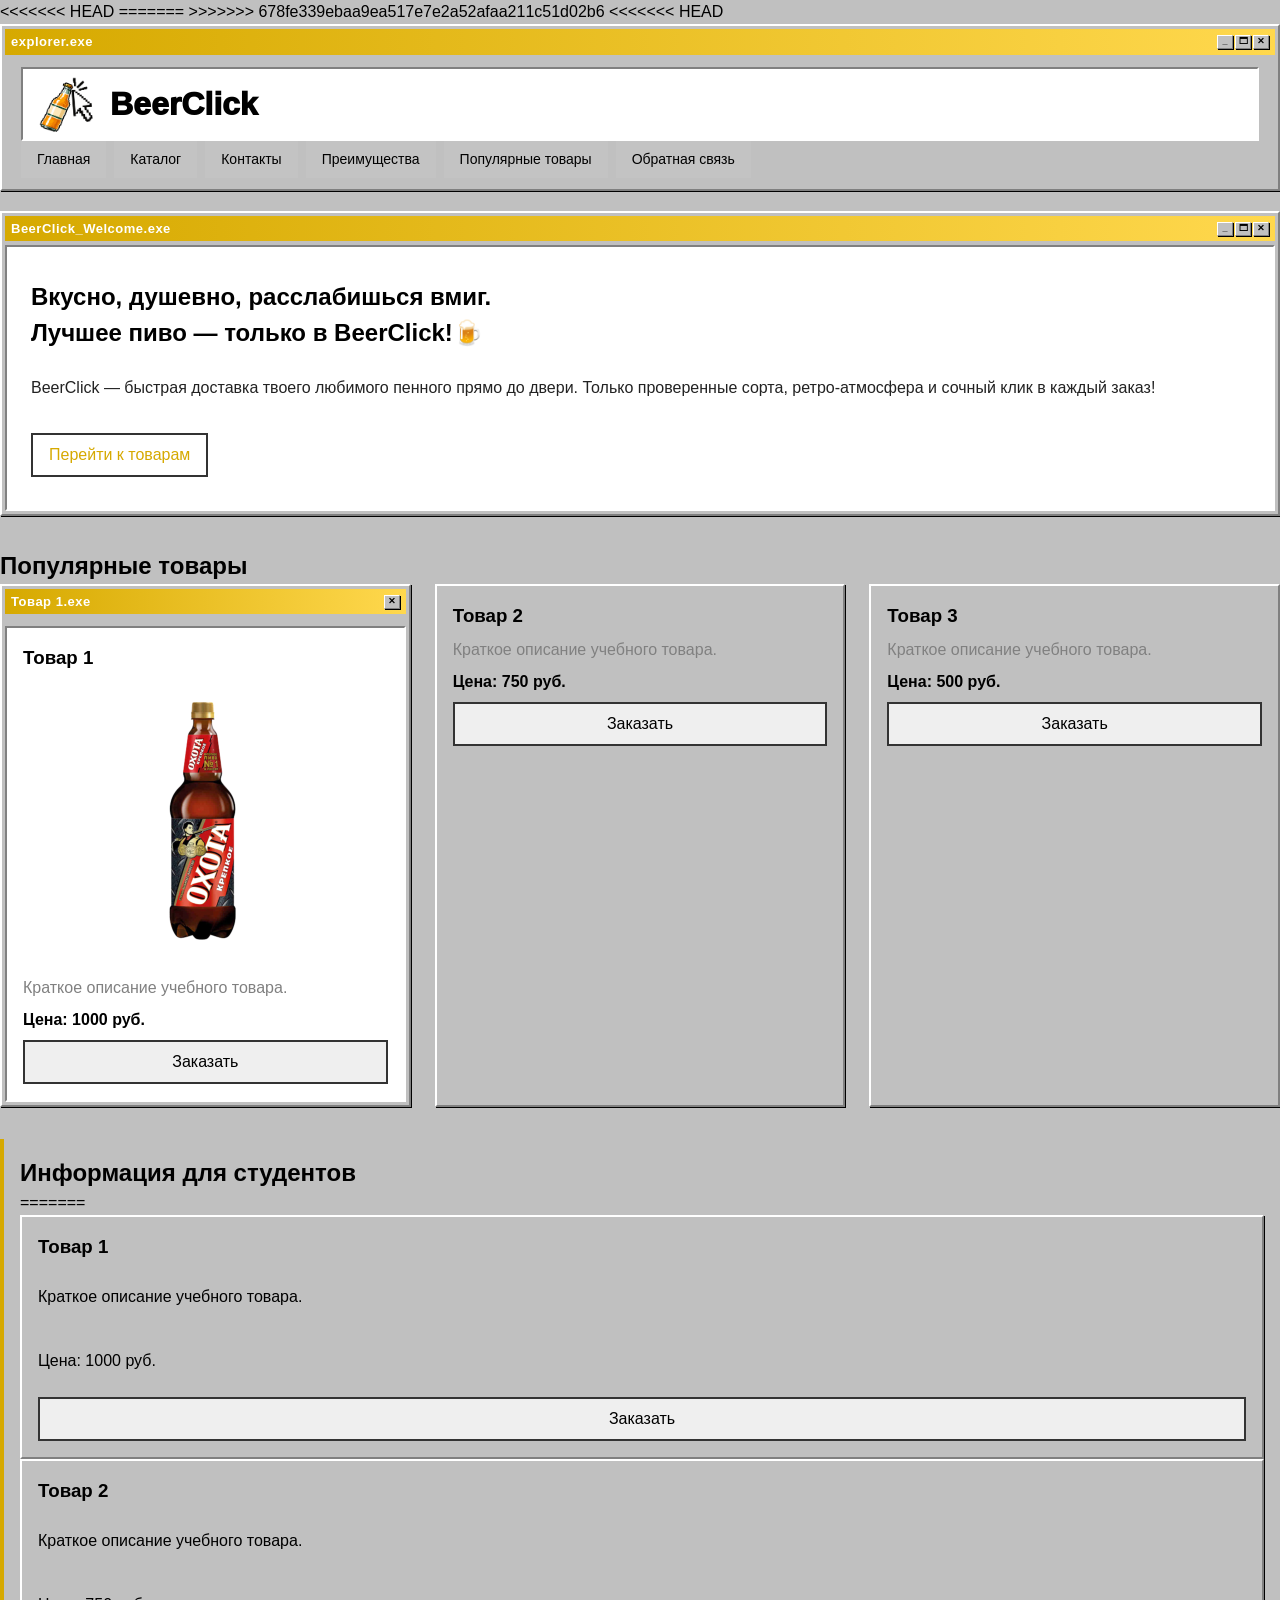
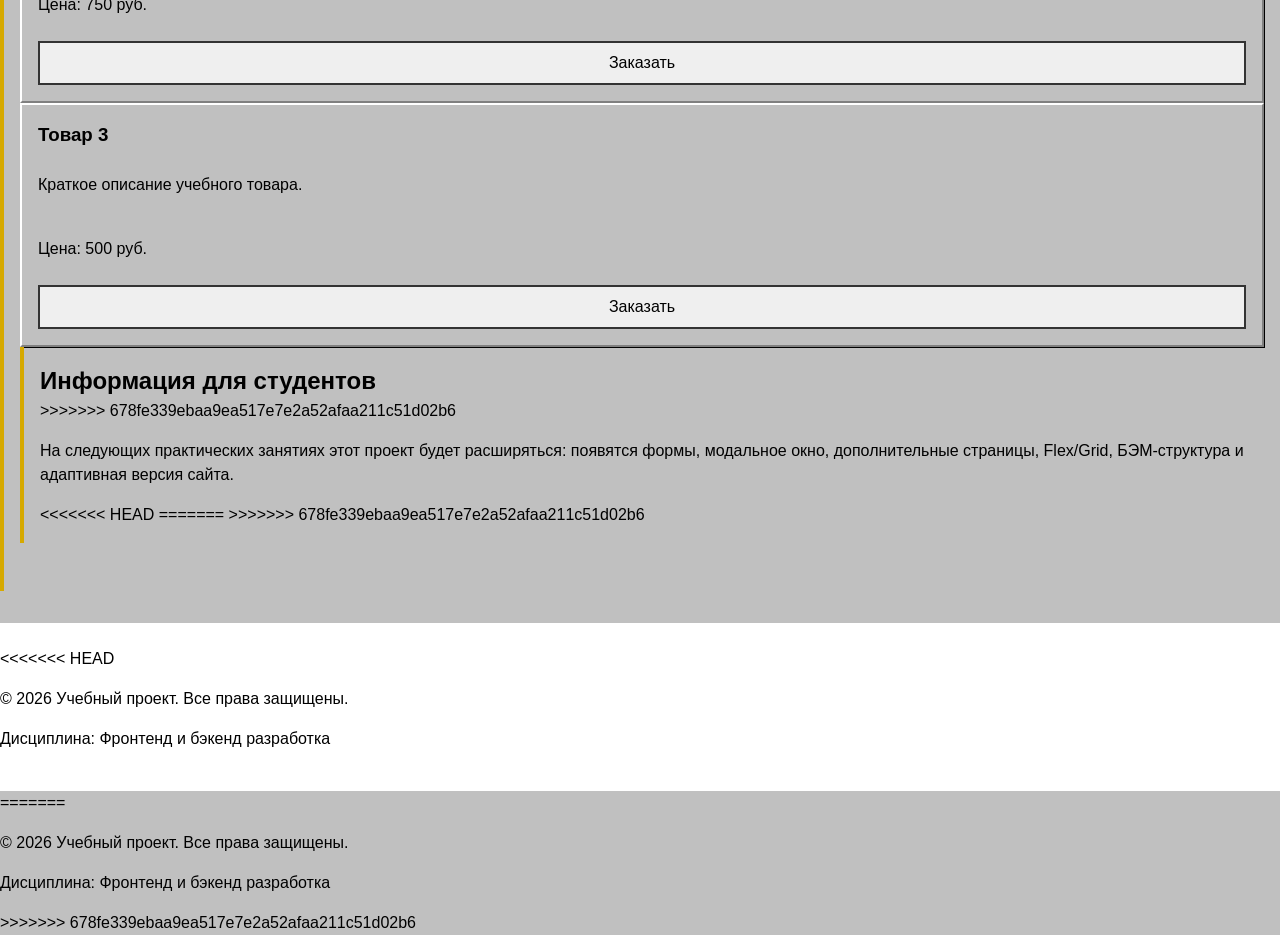
==== commit 2de4f3e4: "обширное изменение в дизайне, доработка" ====
--- a/index.html
+++ b/index.html
@@ -1,6 +1,9 @@
 <!DOCTYPE html>
 <html lang="ru">
-
+<<<<<<< HEAD
+
+=======
+>>>>>>> 678fe339ebaa9ea517e7e2a52afaa211c51d02b6
 <head>
   <meta charset="UTF-8">
   <meta name="viewport" content="width=device-width, initial-scale=1.0">
@@ -9,6 +12,7 @@
   <script src="js/main.js" defer></script>
 </head>
 
+<<<<<<< HEAD
 <body>
 
   <dialog class="order-dialog" id="order-dialog" aria-labelledby="order-dialog-title">
@@ -164,11 +168,143 @@
       <h2>Преимущества проекта</h2>
 
       <ul>
+=======
+<dialog class="order-dialog" id="order-dialog" aria-labelledby="order-dialog-title">
+  <h2 id="order-dialog-title">Оформление заявки</h2>
+
+  <form class="order-form" id="order-form" action="#" method="post" novalidate>
+    <input id="selected-product" name="selected-product" type="hidden">
+
+    <div class="form-field">
+      <label for="order-name">Имя</label>
+      <input
+        id="order-name"
+        name="name"
+        type="text"
+        placeholder="Введите ваше имя"
+        minlength="2"
+        autocomplete="given-name"
+        required
+      >
+    </div>
+
+    <div class="form-field">
+      <label for="order-email">E-mail</label>
+      <input
+        id="order-email"
+        name="email"
+        type="email"
+        placeholder="example@mail.ru"
+        autocomplete="email"
+        required
+      >
+    </div>
+
+    <div class="form-field">
+      <label for="order-phone">Телефон</label>
+      <input
+        id="order-phone"
+        name="phone"
+        type="tel"
+        inputmode="tel"
+        placeholder="+7 (900) 000-00-00"
+        pattern="^\+7 \(\d{3}\) \d{3}-\d{2}-\d{2}$"
+        required
+      >
+      <small>Формат: +7 (900) 000-00-00</small>
+    </div>
+
+    <div class="form-field">
+      <label for="order-date">Дата связи</label>
+      <input
+        id="order-date"
+        name="date"
+        type="date"
+      >
+    </div>
+
+    <div class="form-field">
+      <label for="order-topic">Тема заявки</label>
+      <select id="order-topic" name="topic" required>
+        <option value="">Выберите тему</option>
+        <option value="product">Заказ товара</option>
+        <option value="consultation">Консультация</option>
+        <option value="delivery">Доставка</option>
+      </select>
+    </div>
+
+    <div class="form-field">
+      <label for="order-comment">Комментарий</label>
+      <textarea
+        id="order-comment"
+        name="comment"
+        rows="4"
+        placeholder="Укажите дополнительную информацию"
+      ></textarea>
+    </div>
+
+    <div class="form-field form-field--checkbox">
+      <label>
+        <input
+          id="order-agreement"
+          name="agreement"
+          type="checkbox"
+          required
+        >
+        Я согласен на обработку данных
+      </label>
+    </div>
+
+    <div class="form-actions">
+      <button type="button" id="close-order-dialog">Закрыть</button>
+      <button type="submit">Отправить заявку</button>
+    </div>
+  </form>
+</dialog>
+
+<p class="success-message" id="success-message" hidden>
+  Форма успешно отправлена!
+</p>
+
+<body>
+
+
+  <header>
+    <div class="site-header">
+      <a class="site-logo" href="index.html">ShopProject</a>
+
+      <nav class="site-nav" aria-label="Основная навигация">
+        <ul class="site-nav__list">
+          <li><a href="index.html">Главная</a></li>
+          <li><a href="#popular">Популярные товары</a></li>
+          <li><a href="#advantages">Преимущества</a></li>
+          <li><a href="#contacts">Контакты</a></li>
+        </ul>
+      </nav>
+    </div>
+  </header>
+  <main>
+    <section class="hero">
+        <h1>Учебный интернет-магазин</h1>
+        <p>
+          Это стартовая страница учебного frontend-проекта.
+          В дальнейшем на её основе будет разработан многостраничный сайт
+          интернет-магазина или каталога услуг.
+        </p>
+        <a class="button" href="#popular">Перейти к товарам</a>
+    </section>
+
+    <section class="section" id="advantages">
+      <h2>Преимущества проекта</h2>
+
+      <ul class="advantages-list">
+>>>>>>> 678fe339ebaa9ea517e7e2a52afaa211c51d02b6
         <li>понятная HTML-структура;</li>
         <li>семантические блоки страницы;</li>
         <li>подключение внешнего CSS-файла;</li>
         <li>подготовка к разработке многостраничного сайта.</li>
       </ul>
+<<<<<<< HEAD
 
     </section>
     -->
@@ -232,17 +368,55 @@
 
       <h2>Информация для студентов</h2>
 
+=======
+    </section>
+
+    <section class="section" id="popular">
+      <article class="product-card">
+        <h3>Товар 1</h3>
+        <p>Краткое описание учебного товара.</p>
+        <p>Цена: 1000 руб.</p>
+        <button class="button product-card__button" type="button" data-product="Товар 1">
+          Заказать
+        </button>
+      </article>
+
+      <article class="product-card">
+        <h3>Товар 2</h3>
+        <p>Краткое описание учебного товара.</p>
+        <p>Цена: 750 руб.</p>
+        <button class="button product-card__button" type="button" data-product="Товар 2">
+          Заказать
+        </button>
+      </article>
+
+      <article class="product-card">
+        <h3>Товар 3</h3>
+        <p>Краткое описание учебного товара.</p>
+        <p>Цена: 500 руб.</p>
+        <button class="button product-card__button" type="button" data-product="Товар 3">
+          Заказать
+        </button>
+      </article>
+    
+    <aside class="aside-info">
+      <h2>Информация для студентов</h2>
+>>>>>>> 678fe339ebaa9ea517e7e2a52afaa211c51d02b6
       <p>
         На следующих практических занятиях этот проект будет расширяться:
         появятся формы, модальное окно, дополнительные страницы, Flex/Grid,
         БЭМ-структура и адаптивная версия сайта.
       </p>
-
+<<<<<<< HEAD
+
+=======
+>>>>>>> 678fe339ebaa9ea517e7e2a52afaa211c51d02b6
     </aside>
 
   </main>
 
   <footer id="contacts">
+<<<<<<< HEAD
 
     <p>&copy; 2026 Учебный проект. Все права защищены.</p>
     <p>Дисциплина: Фронтенд и бэкенд разработка</p>
@@ -250,4 +424,15 @@
   </footer>
 
 </body>
-</html>+</html>
+=======
+    
+  <p>&copy; 2026 Учебный проект. Все права защищены.</p>
+  <p>Дисциплина: Фронтенд и бэкенд разработка</p>
+  
+  </footer>
+
+
+</body>
+</html>
+>>>>>>> 678fe339ebaa9ea517e7e2a52afaa211c51d02b6
--- a/css/style.css
+++ b/css/style.css
@@ -1,3 +1,4 @@
+<<<<<<< HEAD
 @font-face {
   font-family: 'BeerClickFont'; 
   src: url('../fonts/modula.ttf') format('truetype'); 
@@ -42,10 +43,18 @@
   --container-width: 2000px;
 }
 
+=======
+/* 
+  Универсальное правило для всех элементов.
+  border-box делает расчёт размеров более понятным:
+  width включает content, padding и border.
+*/
+>>>>>>> 678fe339ebaa9ea517e7e2a52afaa211c51d02b6
 * {
   box-sizing: border-box;
 }
 
+<<<<<<< HEAD
 html {
   scroll-behavior: smooth;
 }
@@ -574,4 +583,264 @@
   padding: var(--space-md);
   border-left: 4px solid var(--color-success);
   background-color: var(--color-success-bg);
-}
+=======
+/*
+  Убираем стандартный внешний отступ браузера у body.
+  Без этого вокруг страницы может появиться белая рамка.
+*/
+body {
+  margin: 0;
+  font-family: Arial, sans-serif;
+  line-height: 1.5;
+  color: #222222;
+  background-color: #ffffff;
+}
+/*
+  Задаём внутренние отступы для основных областей страницы.
+  Это делает содержимое визуально отделённым от краёв окна браузера.
+*/
+header,
+main,
+footer {
+  padding: 20px;
+}
+
+/*
+  Оформляем шапку страницы.
+  Пока используется простой светло-серый фон.
+*/
+header {
+  background-color: #f2f2f2;
+}
+
+/*
+  Оформляем подвал страницы тем же фоном,
+  чтобы визуально отделить его от основного содержимого.
+*/
+footer {
+  background-color: #f2f2f2;
+}
+/*
+  Ограничиваем ширину содержимого шапки,
+  чтобы оно не растягивалось слишком сильно на широких экранах.
+*/
+.site-header {
+  max-width: 1100px;
+  margin: 0 auto;
+}
+
+/*
+  Оформляем текстовый логотип.
+*/
+.site-logo {
+  font-weight: bold;
+  text-decoration: none;
+  color: #222222;
+}
+
+/*
+  Убираем стандартные отступы и маркеры списка навигации.
+*/
+.site-nav__list {
+  padding: 0;
+  margin: 16px 0 0;
+  list-style: none;
+}
+
+/*
+  Добавляем расстояние между пунктами меню.
+*/
+.site-nav__list li {
+  margin-bottom: 8px;
+}
+
+/*
+  Оформляем ссылки меню.
+*/
+.site-nav__list a {
+  color: #0057b8;
+  text-decoration: none;
+}
+
+/*
+  При наведении мыши подчёркиваем ссылку.
+  Подробно состояния интерфейса будут рассмотрены в практической работе 1.7.
+*/
+.site-nav__list a:hover {
+  text-decoration: underline;
+}
+/*
+  Hero-блок — первый крупный блок страницы.
+  Он визуально отделяется от остальных разделов фоном и отступами.
+*/
+.hero {
+  max-width: 1100px;
+  margin: 0 auto 32px;
+  padding: 32px 20px;
+  background-color: #eef5ff;
+  border-radius: 12px;
+}
+
+/*
+  Общий класс для разделов страницы.
+*/
+.section {
+  max-width: 1100px;
+  margin: 0 auto 32px;
+}
+
+/*
+  Убираем лишний верхний отступ у заголовков разделов.
+*/
+.section h2 {
+  margin-top: 0;
+}
+/*
+  Карточка товара — самостоятельный блок.
+  На следующих занятиях карточки будут доработаны и выстроены в сетку.
+*/
+.product-card {
+  margin-bottom: 16px;
+  padding: 16px;
+  border: 1px solid #dddddd;
+  border-radius: 8px;
+  background-color: #ffffff;
+}
+
+/*
+  Убираем лишний верхний отступ у заголовка карточки.
+*/
+.product-card h3 {
+  margin-top: 0;
+}
+/*
+  Пока это обычная ссылка, но визуально она оформляется как кнопка.
+*/
+.button {
+  display: inline-block;
+  padding: 10px 16px;
+  color: #ffffff;
+  background-color: #0057b8;
+  text-decoration: none;
+  border-radius: 6px;
+}
+
+/*
+  Простое состояние наведения для кнопки.
+*/
+.button:hover {
+  background-color: #003f86;
+}
+
+/*
+  Дополнительный информационный блок.
+*/
+.aside-info {
+  max-width: 1100px;
+  margin: 0 auto 32px;
+  padding: 16px;
+  border-left: 4px solid #0057b8;
+  background-color: #f7f7f7;
+}
+/*
+  Модальное окно.
+  Элемент dialog сам умеет открываться поверх страницы.
+*/
+.order-dialog {
+  width: min(100% - 32px, 560px);
+  padding: 24px;
+  border: none;
+  border-radius: 12px;
+}
+
+/*
+  Затемнение фона за модальным окном.
+*/
+.order-dialog::backdrop {
+  background-color: rgba(0, 0, 0, 0.5);
+}
+
+/*
+  Поле формы.
+  Каждый блок получает нижний отступ.
+*/
+.form-field {
+  margin-bottom: 16px;
+}
+
+/*
+  Подпись поля.
+*/
+.form-field label {
+  display: block;
+  margin-bottom: 6px;
+}
+
+/*
+  Основные поля формы.
+*/
+.form-field input,
+.form-field select,
+.form-field textarea {
+  width: 100%;
+  padding: 10px 12px;
+  border: 1px solid #cccccc;
+  border-radius: 6px;
+  font: inherit;
+}
+
+/*
+  Checkbox не должен занимать всю ширину.
+*/
+.form-field input[type="checkbox"] {
+  width: auto;
+}
+
+/*
+  Подсказка под полем телефона.
+*/
+.form-field small {
+  display: block;
+  margin-top: 4px;
+  color: #666666;
+}
+
+/*
+  Видимый фокус для клавиатурной навигации.
+*/
+.form-field input:focus-visible,
+.form-field select:focus-visible,
+.form-field textarea:focus-visible,
+.form-actions button:focus-visible {
+  outline: 2px solid #0057b8;
+  outline-offset: 2px;
+}
+
+/*
+  Подсветка ошибочных полей.
+  Атрибут aria-invalid будет добавляться через JavaScript.
+*/
+[aria-invalid="true"] {
+  border-color: #b00020;
+}
+
+/*
+  Кнопки формы.
+*/
+.form-actions {
+  display: flex;
+  gap: 12px;
+  margin-top: 20px;
+}
+
+/*
+  Сообщение об успешной отправке.
+*/
+.success-message {
+  max-width: 1100px;
+  margin: 24px auto;
+  padding: 16px;
+  border-left: 4px solid #168a2f;
+  background-color: #eefaf0;
+>>>>>>> 678fe339ebaa9ea517e7e2a52afaa211c51d02b6
+}
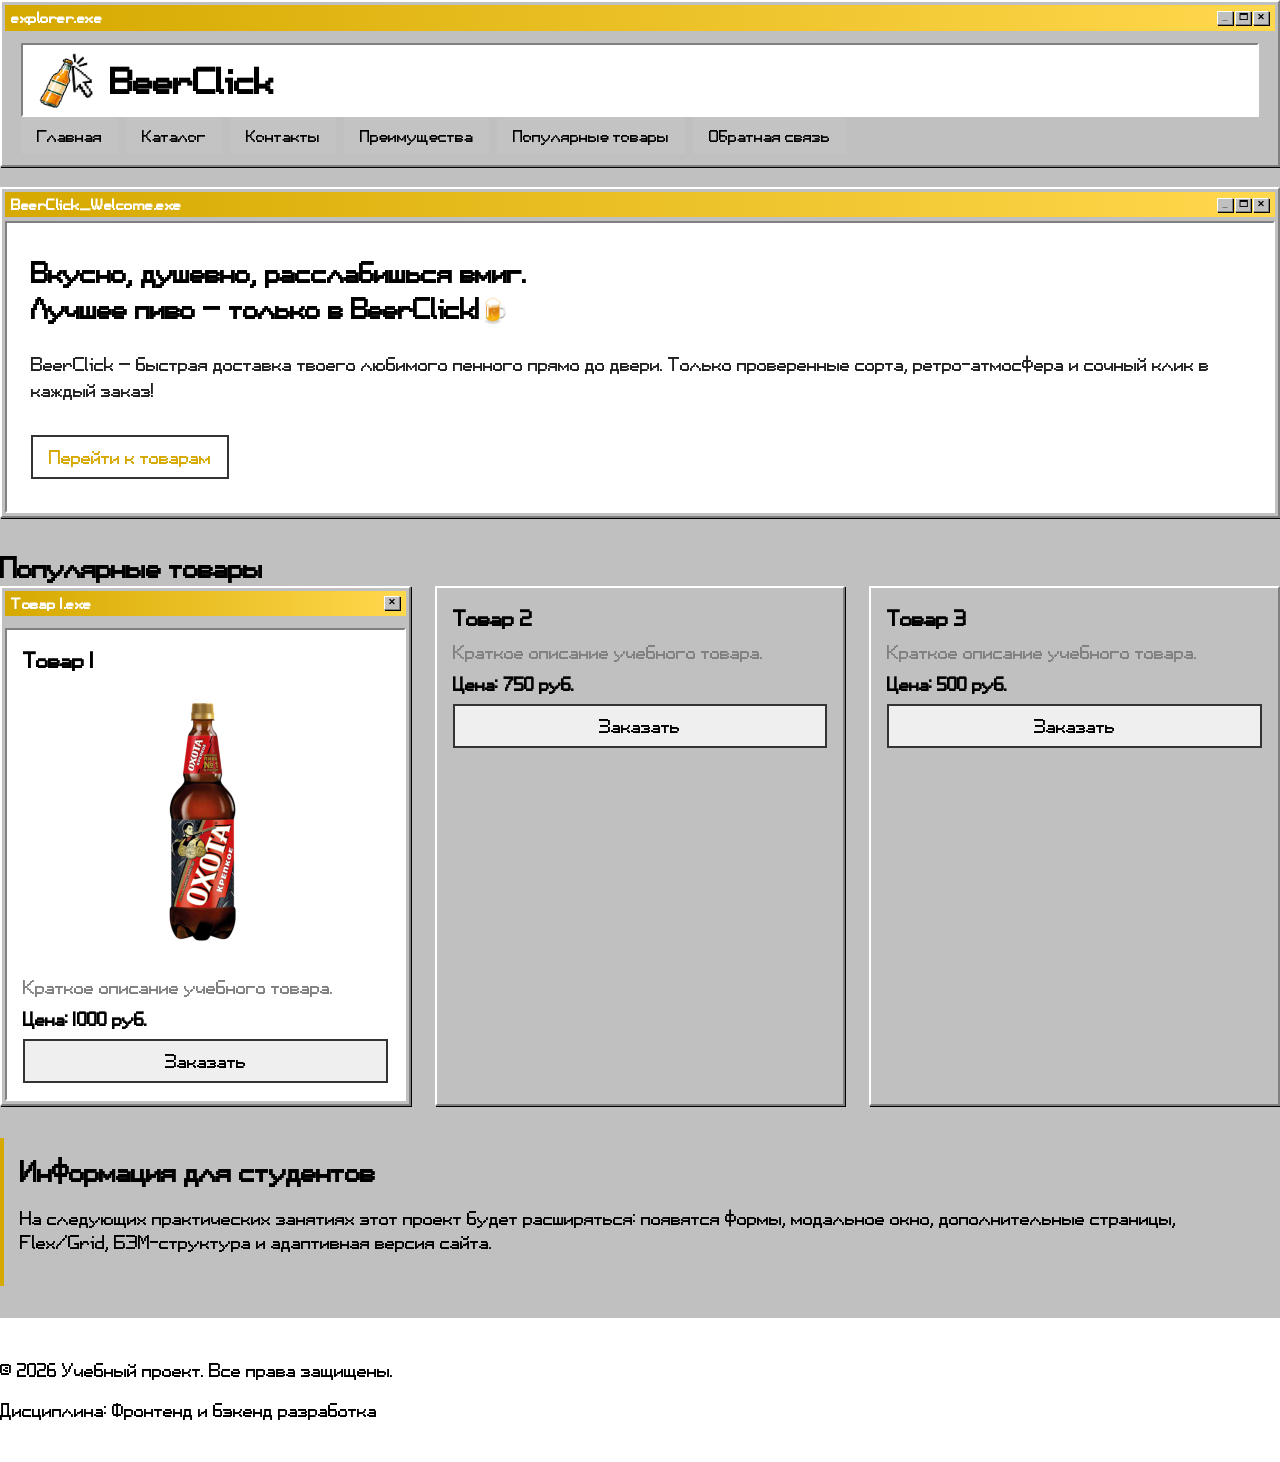
==== commit 62f76c40: "минификс" ====
--- a/index.html
+++ b/index.html
@@ -1,9 +1,5 @@
 <!DOCTYPE html>
 <html lang="ru">
-<<<<<<< HEAD
-
-=======
->>>>>>> 678fe339ebaa9ea517e7e2a52afaa211c51d02b6
 <head>
   <meta charset="UTF-8">
   <meta name="viewport" content="width=device-width, initial-scale=1.0">
@@ -12,7 +8,6 @@
   <script src="js/main.js" defer></script>
 </head>
 
-<<<<<<< HEAD
 <body>
 
   <dialog class="order-dialog" id="order-dialog" aria-labelledby="order-dialog-title">
@@ -168,143 +163,11 @@
       <h2>Преимущества проекта</h2>
 
       <ul>
-=======
-<dialog class="order-dialog" id="order-dialog" aria-labelledby="order-dialog-title">
-  <h2 id="order-dialog-title">Оформление заявки</h2>
-
-  <form class="order-form" id="order-form" action="#" method="post" novalidate>
-    <input id="selected-product" name="selected-product" type="hidden">
-
-    <div class="form-field">
-      <label for="order-name">Имя</label>
-      <input
-        id="order-name"
-        name="name"
-        type="text"
-        placeholder="Введите ваше имя"
-        minlength="2"
-        autocomplete="given-name"
-        required
-      >
-    </div>
-
-    <div class="form-field">
-      <label for="order-email">E-mail</label>
-      <input
-        id="order-email"
-        name="email"
-        type="email"
-        placeholder="example@mail.ru"
-        autocomplete="email"
-        required
-      >
-    </div>
-
-    <div class="form-field">
-      <label for="order-phone">Телефон</label>
-      <input
-        id="order-phone"
-        name="phone"
-        type="tel"
-        inputmode="tel"
-        placeholder="+7 (900) 000-00-00"
-        pattern="^\+7 \(\d{3}\) \d{3}-\d{2}-\d{2}$"
-        required
-      >
-      <small>Формат: +7 (900) 000-00-00</small>
-    </div>
-
-    <div class="form-field">
-      <label for="order-date">Дата связи</label>
-      <input
-        id="order-date"
-        name="date"
-        type="date"
-      >
-    </div>
-
-    <div class="form-field">
-      <label for="order-topic">Тема заявки</label>
-      <select id="order-topic" name="topic" required>
-        <option value="">Выберите тему</option>
-        <option value="product">Заказ товара</option>
-        <option value="consultation">Консультация</option>
-        <option value="delivery">Доставка</option>
-      </select>
-    </div>
-
-    <div class="form-field">
-      <label for="order-comment">Комментарий</label>
-      <textarea
-        id="order-comment"
-        name="comment"
-        rows="4"
-        placeholder="Укажите дополнительную информацию"
-      ></textarea>
-    </div>
-
-    <div class="form-field form-field--checkbox">
-      <label>
-        <input
-          id="order-agreement"
-          name="agreement"
-          type="checkbox"
-          required
-        >
-        Я согласен на обработку данных
-      </label>
-    </div>
-
-    <div class="form-actions">
-      <button type="button" id="close-order-dialog">Закрыть</button>
-      <button type="submit">Отправить заявку</button>
-    </div>
-  </form>
-</dialog>
-
-<p class="success-message" id="success-message" hidden>
-  Форма успешно отправлена!
-</p>
-
-<body>
-
-
-  <header>
-    <div class="site-header">
-      <a class="site-logo" href="index.html">ShopProject</a>
-
-      <nav class="site-nav" aria-label="Основная навигация">
-        <ul class="site-nav__list">
-          <li><a href="index.html">Главная</a></li>
-          <li><a href="#popular">Популярные товары</a></li>
-          <li><a href="#advantages">Преимущества</a></li>
-          <li><a href="#contacts">Контакты</a></li>
-        </ul>
-      </nav>
-    </div>
-  </header>
-  <main>
-    <section class="hero">
-        <h1>Учебный интернет-магазин</h1>
-        <p>
-          Это стартовая страница учебного frontend-проекта.
-          В дальнейшем на её основе будет разработан многостраничный сайт
-          интернет-магазина или каталога услуг.
-        </p>
-        <a class="button" href="#popular">Перейти к товарам</a>
-    </section>
-
-    <section class="section" id="advantages">
-      <h2>Преимущества проекта</h2>
-
-      <ul class="advantages-list">
->>>>>>> 678fe339ebaa9ea517e7e2a52afaa211c51d02b6
         <li>понятная HTML-структура;</li>
         <li>семантические блоки страницы;</li>
         <li>подключение внешнего CSS-файла;</li>
         <li>подготовка к разработке многостраничного сайта.</li>
       </ul>
-<<<<<<< HEAD
 
     </section>
     -->
@@ -368,55 +231,16 @@
 
       <h2>Информация для студентов</h2>
 
-=======
-    </section>
-
-    <section class="section" id="popular">
-      <article class="product-card">
-        <h3>Товар 1</h3>
-        <p>Краткое описание учебного товара.</p>
-        <p>Цена: 1000 руб.</p>
-        <button class="button product-card__button" type="button" data-product="Товар 1">
-          Заказать
-        </button>
-      </article>
-
-      <article class="product-card">
-        <h3>Товар 2</h3>
-        <p>Краткое описание учебного товара.</p>
-        <p>Цена: 750 руб.</p>
-        <button class="button product-card__button" type="button" data-product="Товар 2">
-          Заказать
-        </button>
-      </article>
-
-      <article class="product-card">
-        <h3>Товар 3</h3>
-        <p>Краткое описание учебного товара.</p>
-        <p>Цена: 500 руб.</p>
-        <button class="button product-card__button" type="button" data-product="Товар 3">
-          Заказать
-        </button>
-      </article>
-    
-    <aside class="aside-info">
-      <h2>Информация для студентов</h2>
->>>>>>> 678fe339ebaa9ea517e7e2a52afaa211c51d02b6
       <p>
         На следующих практических занятиях этот проект будет расширяться:
         появятся формы, модальное окно, дополнительные страницы, Flex/Grid,
         БЭМ-структура и адаптивная версия сайта.
       </p>
-<<<<<<< HEAD
-
-=======
->>>>>>> 678fe339ebaa9ea517e7e2a52afaa211c51d02b6
     </aside>
 
   </main>
 
   <footer id="contacts">
-<<<<<<< HEAD
 
     <p>&copy; 2026 Учебный проект. Все права защищены.</p>
     <p>Дисциплина: Фронтенд и бэкенд разработка</p>
@@ -425,14 +249,3 @@
 
 </body>
 </html>
-=======
-    
-  <p>&copy; 2026 Учебный проект. Все права защищены.</p>
-  <p>Дисциплина: Фронтенд и бэкенд разработка</p>
-  
-  </footer>
-
-
-</body>
-</html>
->>>>>>> 678fe339ebaa9ea517e7e2a52afaa211c51d02b6
--- a/css/style.css
+++ b/css/style.css
@@ -1,4 +1,3 @@
-<<<<<<< HEAD
 @font-face {
   font-family: 'BeerClickFont'; 
   src: url('../fonts/modula.ttf') format('truetype'); 
@@ -43,18 +42,10 @@
   --container-width: 2000px;
 }
 
-=======
-/* 
-  Универсальное правило для всех элементов.
-  border-box делает расчёт размеров более понятным:
-  width включает content, padding и border.
-*/
->>>>>>> 678fe339ebaa9ea517e7e2a52afaa211c51d02b6
 * {
   box-sizing: border-box;
 }
 
-<<<<<<< HEAD
 html {
   scroll-behavior: smooth;
 }
@@ -583,264 +574,4 @@
   padding: var(--space-md);
   border-left: 4px solid var(--color-success);
   background-color: var(--color-success-bg);
-=======
-/*
-  Убираем стандартный внешний отступ браузера у body.
-  Без этого вокруг страницы может появиться белая рамка.
-*/
-body {
-  margin: 0;
-  font-family: Arial, sans-serif;
-  line-height: 1.5;
-  color: #222222;
-  background-color: #ffffff;
-}
-/*
-  Задаём внутренние отступы для основных областей страницы.
-  Это делает содержимое визуально отделённым от краёв окна браузера.
-*/
-header,
-main,
-footer {
-  padding: 20px;
-}
-
-/*
-  Оформляем шапку страницы.
-  Пока используется простой светло-серый фон.
-*/
-header {
-  background-color: #f2f2f2;
-}
-
-/*
-  Оформляем подвал страницы тем же фоном,
-  чтобы визуально отделить его от основного содержимого.
-*/
-footer {
-  background-color: #f2f2f2;
-}
-/*
-  Ограничиваем ширину содержимого шапки,
-  чтобы оно не растягивалось слишком сильно на широких экранах.
-*/
-.site-header {
-  max-width: 1100px;
-  margin: 0 auto;
-}
-
-/*
-  Оформляем текстовый логотип.
-*/
-.site-logo {
-  font-weight: bold;
-  text-decoration: none;
-  color: #222222;
-}
-
-/*
-  Убираем стандартные отступы и маркеры списка навигации.
-*/
-.site-nav__list {
-  padding: 0;
-  margin: 16px 0 0;
-  list-style: none;
-}
-
-/*
-  Добавляем расстояние между пунктами меню.
-*/
-.site-nav__list li {
-  margin-bottom: 8px;
-}
-
-/*
-  Оформляем ссылки меню.
-*/
-.site-nav__list a {
-  color: #0057b8;
-  text-decoration: none;
-}
-
-/*
-  При наведении мыши подчёркиваем ссылку.
-  Подробно состояния интерфейса будут рассмотрены в практической работе 1.7.
-*/
-.site-nav__list a:hover {
-  text-decoration: underline;
-}
-/*
-  Hero-блок — первый крупный блок страницы.
-  Он визуально отделяется от остальных разделов фоном и отступами.
-*/
-.hero {
-  max-width: 1100px;
-  margin: 0 auto 32px;
-  padding: 32px 20px;
-  background-color: #eef5ff;
-  border-radius: 12px;
-}
-
-/*
-  Общий класс для разделов страницы.
-*/
-.section {
-  max-width: 1100px;
-  margin: 0 auto 32px;
-}
-
-/*
-  Убираем лишний верхний отступ у заголовков разделов.
-*/
-.section h2 {
-  margin-top: 0;
-}
-/*
-  Карточка товара — самостоятельный блок.
-  На следующих занятиях карточки будут доработаны и выстроены в сетку.
-*/
-.product-card {
-  margin-bottom: 16px;
-  padding: 16px;
-  border: 1px solid #dddddd;
-  border-radius: 8px;
-  background-color: #ffffff;
-}
-
-/*
-  Убираем лишний верхний отступ у заголовка карточки.
-*/
-.product-card h3 {
-  margin-top: 0;
-}
-/*
-  Пока это обычная ссылка, но визуально она оформляется как кнопка.
-*/
-.button {
-  display: inline-block;
-  padding: 10px 16px;
-  color: #ffffff;
-  background-color: #0057b8;
-  text-decoration: none;
-  border-radius: 6px;
-}
-
-/*
-  Простое состояние наведения для кнопки.
-*/
-.button:hover {
-  background-color: #003f86;
-}
-
-/*
-  Дополнительный информационный блок.
-*/
-.aside-info {
-  max-width: 1100px;
-  margin: 0 auto 32px;
-  padding: 16px;
-  border-left: 4px solid #0057b8;
-  background-color: #f7f7f7;
-}
-/*
-  Модальное окно.
-  Элемент dialog сам умеет открываться поверх страницы.
-*/
-.order-dialog {
-  width: min(100% - 32px, 560px);
-  padding: 24px;
-  border: none;
-  border-radius: 12px;
-}
-
-/*
-  Затемнение фона за модальным окном.
-*/
-.order-dialog::backdrop {
-  background-color: rgba(0, 0, 0, 0.5);
-}
-
-/*
-  Поле формы.
-  Каждый блок получает нижний отступ.
-*/
-.form-field {
-  margin-bottom: 16px;
-}
-
-/*
-  Подпись поля.
-*/
-.form-field label {
-  display: block;
-  margin-bottom: 6px;
-}
-
-/*
-  Основные поля формы.
-*/
-.form-field input,
-.form-field select,
-.form-field textarea {
-  width: 100%;
-  padding: 10px 12px;
-  border: 1px solid #cccccc;
-  border-radius: 6px;
-  font: inherit;
-}
-
-/*
-  Checkbox не должен занимать всю ширину.
-*/
-.form-field input[type="checkbox"] {
-  width: auto;
-}
-
-/*
-  Подсказка под полем телефона.
-*/
-.form-field small {
-  display: block;
-  margin-top: 4px;
-  color: #666666;
-}
-
-/*
-  Видимый фокус для клавиатурной навигации.
-*/
-.form-field input:focus-visible,
-.form-field select:focus-visible,
-.form-field textarea:focus-visible,
-.form-actions button:focus-visible {
-  outline: 2px solid #0057b8;
-  outline-offset: 2px;
-}
-
-/*
-  Подсветка ошибочных полей.
-  Атрибут aria-invalid будет добавляться через JavaScript.
-*/
-[aria-invalid="true"] {
-  border-color: #b00020;
-}
-
-/*
-  Кнопки формы.
-*/
-.form-actions {
-  display: flex;
-  gap: 12px;
-  margin-top: 20px;
-}
-
-/*
-  Сообщение об успешной отправке.
-*/
-.success-message {
-  max-width: 1100px;
-  margin: 24px auto;
-  padding: 16px;
-  border-left: 4px solid #168a2f;
-  background-color: #eefaf0;
->>>>>>> 678fe339ebaa9ea517e7e2a52afaa211c51d02b6
-}
+}
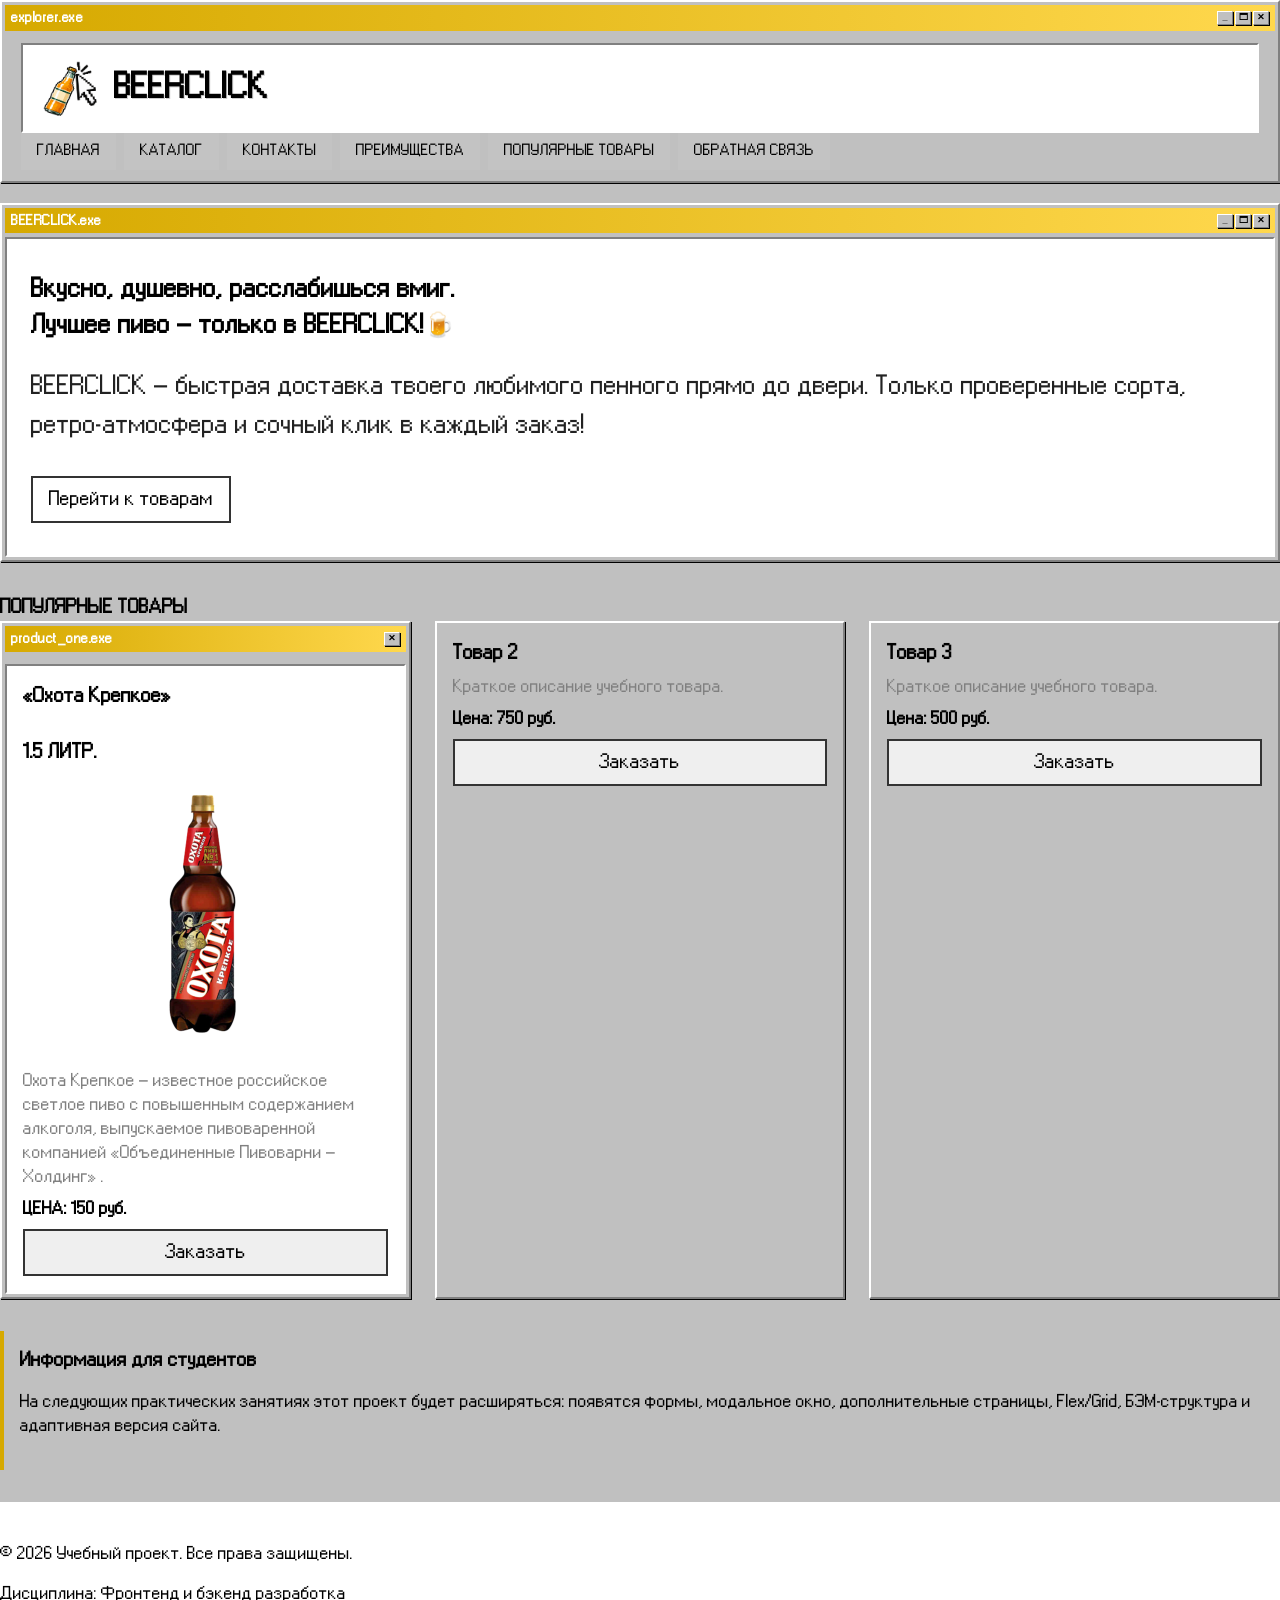
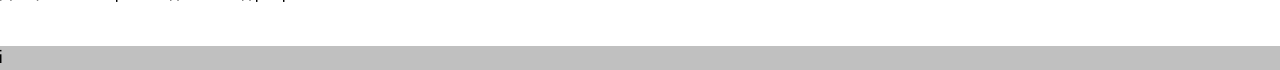
==== commit 1178e1e2: "внесение изменений сделанных на паре" ====
--- a/index.html
+++ b/index.html
@@ -90,7 +90,7 @@
             <img src="img/logo_bc.png" alt="BeerClick" class="logo-img">
           </a>
 
-          <a href="/" class="logo-text">BeerClick</a>
+          <a href="/" class="logo-text">BEERCLICK</a>
         </div>
       </div>
 
@@ -98,27 +98,27 @@
         <ul class="site-nav__list">
 
           <li class="site-nav__item">
-            <a class="site-nav__link" href="index.html">Главная</a>
-          </li>
-
-          <li class="site-nav__item">
-            <a class="site-nav__link" href="catalog.html">Каталог</a>
-          </li>
-
-          <li class="site-nav__item">
-            <a class="site-nav__link" href="contacts.html">Контакты</a>
-          </li>
-
-          <li class="site-nav__item">
-            <a class="site-nav__link" href="index.html#advantages">Преимущества</a>
-          </li>
-
-          <li class="site-nav__item">
-            <a class="site-nav__link" href="index.html#popular">Популярные товары</a>
-          </li>
-
-          <li class="site-nav__item">
-            <a class="site-nav__link" href="index.html#contacts">Обратная связь</a>
+            <a class="site-nav__link" href="index.html">ГЛАВНАЯ</a>
+          </li>
+
+          <li class="site-nav__item">
+            <a class="site-nav__link" href="catalog.html">КАТАЛОГ</a>
+          </li>
+
+          <li class="site-nav__item">
+            <a class="site-nav__link" href="contacts.html">КОНТАКТЫ</a>
+          </li>
+
+          <li class="site-nav__item">
+            <a class="site-nav__link" href="index.html#advantages">ПРЕИМУЩЕСТВА</a>
+          </li>
+
+          <li class="site-nav__item">
+            <a class="site-nav__link" href="index.html#popular">ПОПУЛЯРНЫЕ ТОВАРЫ</a>
+          </li>
+
+          <li class="site-nav__item">
+            <a class="site-nav__link" href="index.html#contacts">ОБРАТНАЯ СВЯЗЬ</a>
           </li>
 
         </ul>
@@ -132,7 +132,7 @@
     <section class="hero win98-window">
 
       <div class="window-title-bar">
-        <div class="title-bar-text">BeerClick_Welcome.exe</div>
+        <div class="title-bar-text">BEERCLICK.exe</div>
 
         <div class="title-bar-controls">
           <button aria-label="Minimize" type="button">_</button>
@@ -144,11 +144,11 @@
       <div class="hero__work-area">
         <h1>
           Вкусно, душевно, расслабишься вмиг. <br>
-          Лучшее пиво — только в BeerClick!🍺
+          Лучшее пиво — только в BEERCLICK!🍺
         </h1>
 
         <p>
-          BeerClick — быстрая доставка твоего любимого пенного прямо до двери.
+          BEERCLICK — быстрая доставка твоего любимого пенного прямо до двери.
           Только проверенные сорта, ретро-атмосфера и сочный клик в каждый заказ!
         </p>
 
@@ -174,14 +174,14 @@
 
     <section class="section" id="popular">
 
-      <h2>Популярные товары</h2>
+      <h2>ПОПУЛЯРНЫЕ ТОВАРЫ</h2>
 
       <div class="products-grid">
 
         <article class="product-card win98-window">
 
           <div class="window-title-bar">
-            <div class="title-bar-text">Товар 1.exe</div>
+            <div class="title-bar-text">product_one.exe</div>
 
             <div class="title-bar-controls">
               <button aria-label="Close" type="button">✕</button>
@@ -189,14 +189,15 @@
           </div>
 
           <div class="product-card__content">
-            <h3 class="product-card__title">Товар 1</h3>
+            <h3 class="product-card__title">«Охота Крепкое»<br><br>
+            1.5 ЛИТР.</h3>
 
             <a href="/" class="pivo1">
               <img src="img/ohota_kr.png" alt="Охота Крепкое" class="product-beer-img">
             </a>
 
-            <p class="product-card__description">Краткое описание учебного товара.</p>
-            <p class="product-card__price">Цена: 1000 руб.</p>
+            <p class="product-card__description">Охота Крепкое — известное российское светлое пиво с повышенным содержанием алкоголя, выпускаемое пивоваренной компанией «Объединенные Пивоварни — Холдинг» .</p>
+            <p class="product-card__price">ЦЕНА: 150 руб.</p>
 
             <button class="button product-card__button" type="button" data-product="Товар 1">Заказать</button>
           </div>
@@ -246,6 +247,6 @@
     <p>Дисциплина: Фронтенд и бэкенд разработка</p>
 
   </footer>
-
+i
 </body>
 </html>
--- a/css/style.css
+++ b/css/style.css
@@ -1,6 +1,15 @@
+@keyframes glitch {
+  0% { transform: translate(0); }
+  20% { transform: translate(-2px, 2px); }
+  40% { transform: translate(-2px, -2px); }
+  60% { transform: translate(2px, 2px); }
+  80% { transform: translate(2px, -2px); }
+  100% { transform: translate(0); }
+}
+
 @font-face {
   font-family: 'BeerClickFont'; 
-  src: url('../fonts/modula.ttf') format('truetype'); 
+  src: url('../fonts/MSW98UI-Regular.otf') format('truetype'); 
   font-weight: normal;
   font-style: normal;
   font-display: swap;
@@ -49,7 +58,9 @@
 html {
   scroll-behavior: smooth;
 }
-
+h2 {
+  font-size: 18px;
+}
 h1, h2, h3 {
   font-family: 'BeerClickFont', sans-serif;
   margin: 0;
@@ -77,16 +88,16 @@
 }
 
 a {
-  color: var(--color-primary);
+  color: var(--color-text);
   transition: color 0.2s ease;
 }
 
 a:hover {
-  color: var(--color-primary-dark);
+  color: var(--color-text);
 }
 
 a:focus-visible {
-  outline: 2px solid var(--color-primary);
+  outline: 2px solid var(---color-text);
   outline-offset: 3px;
 }
 
@@ -113,25 +124,35 @@
   object-fit: contain;
 }
 
-.logo-text {
+.window-work-area .logo-container a.logo-text,
+.window-work-area .logo-container a.logo-text:visited {
   font-family: 'BeerClickFont', sans-serif; 
   font-size: 32px;
-  font-weight: 1000;
-  color: hsl(0, 0%, 0%); 
+  font-weight: 900; 
+  color: #000000 !important; /* Убирает влияние других стилей */
   text-decoration: none;
+  transition: color 0.3s ease;
+  text-shadow: 1px 1px 0px rgba(0,0,0,0.2);
+}
+
+/* Состояние при наведении */
+.window-work-area .logo-container a.logo-text:hover {
+  transform: translateY(-2px);
+  color: #FFD84D!important; /* Заставит цвет измениться */
+  text-shadow: 2px 2px 0px #000, 4px 4px 0px #808080;
 }
 
 .window-work-area {
   background-color: #ffffff !important; 
-  padding: 4px 12px;                    
-
+  padding: 12px 16px;                 
+  flex-direction: column; 
   border-top: 2px solid #808080 !important;
   border-left: 2px solid #808080 !important;
   border-right: 2px solid #ffffff !important;
   border-bottom: 2px solid #ffffff !important;
   
   display: flex;
-  align-items: center;
+  align-items: stretch;
 }
 
 .logo-text {
@@ -187,6 +208,7 @@
   text-decoration: none;
   cursor: pointer;
   transition: all 0.2s ease;
+  font-size: 18px;
 
 }
 
@@ -197,12 +219,13 @@
 }
 
 .button--primary {
-  color: var(--color-white);
-  background-color: var(--color-primary);
+  color: var(--color-#000000);
+  background-color: var(--color-bg);
 }
 
 .button--primary:hover {
-  background-color: var(--color-primary-dark);
+  color: var(--color-#000000);
+  background-color: var(--color-text);
 }
 
 .button--secondary {
@@ -233,9 +256,10 @@
 
 .breadcrumbs {
   max-width: var(--container-width);
-  margin: 0 auto var(--space-md);
-  font-size: 14px;
+  font-size: 18px;
   color: var(--color-muted);
+  margin-bottom: 20px;
+  position: static; 
 }
 
 .breadcrumbs__link {
@@ -341,6 +365,7 @@
 }
 
 .hero__work-area p {
+  font-size: 24px;
   margin-bottom: 32px;
   line-height: 1.6;
   color: #222222;
@@ -446,12 +471,12 @@
 }
 
 .catalog-layout {
-  max-width: var(--container-width);
-  margin: 0 auto var(--space-xl);
-  display: grid;
-  grid-template-columns: 260px 1fr;
-  grid-template-areas: "filters products";
-  gap: var(--space-lg);
+  display: flex;
+  flex-direction: row;
+  justify-content: flex-start; /* Прижимает содержимое к левому краю */
+  align-items: flex-start;
+  gap: 20px; /* Задает фиксированное расстояние между фильтрами и товарами */
+  width: 100%;
 }
 
 .catalog-filters {
@@ -460,6 +485,7 @@
   border: 1px solid var(--color-border);
   border-radius: var(--radius-md);
   background-color: var(--color-surface-aside);
+  margin-top: -25px;
 }
 
 .catalog-products {
@@ -467,14 +493,24 @@
 }
 
 .filters-form {
-  display: grid;
-  gap: var(--space-md);
+  display: flex;
+  flex-direction: column;
+  gap: var(--space-sm);
+  padding: var(--space-md);
+  background-color: var(--color-surface-card);
+  border-radius: 0;
+  
+  border-top: 2px solid var(--win-border-light);
+  border-left: 2px solid var(--win-border-light);
+  border-right: 2px solid var(--win-border-dark);
+  border-bottom: 2px solid var(--win-border-dark);
+  box-shadow: 1px 1px 0px 0px var(--win-border-shadow);
 }
 
 .filters-form fieldset {
   margin: 0;
   padding: var(--space-md);
-  border: 1px solid var(--color-border);
+  border: 1px solid var(--color-white);
   border-radius: var(--radius-sm);
 }
 
@@ -492,7 +528,7 @@
   padding: 8px 10px;
   border: 1px solid var(--color-border);
   border-radius: var(--radius-sm);
-  background-color: var(--color-bg);
+  background-color: var(--color-white);
   color: var(--color-text);
   font: inherit;
 }
